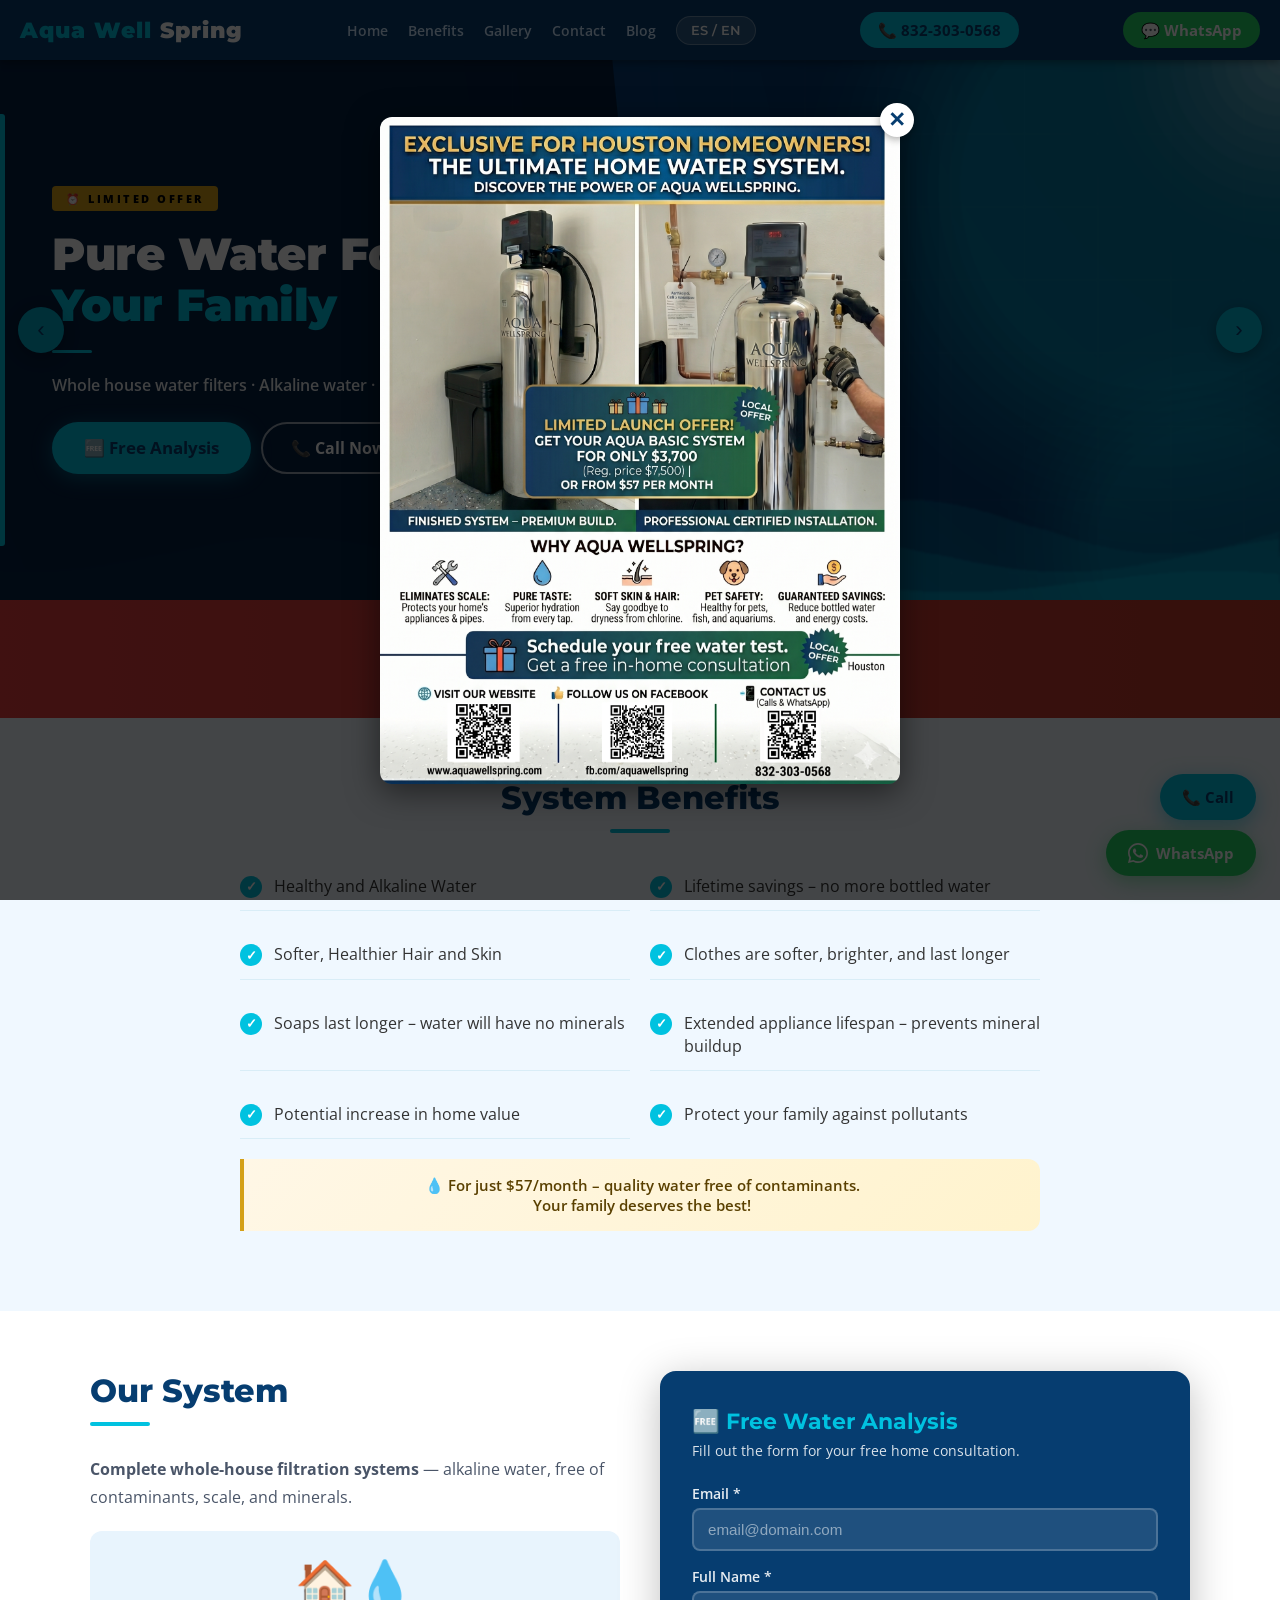
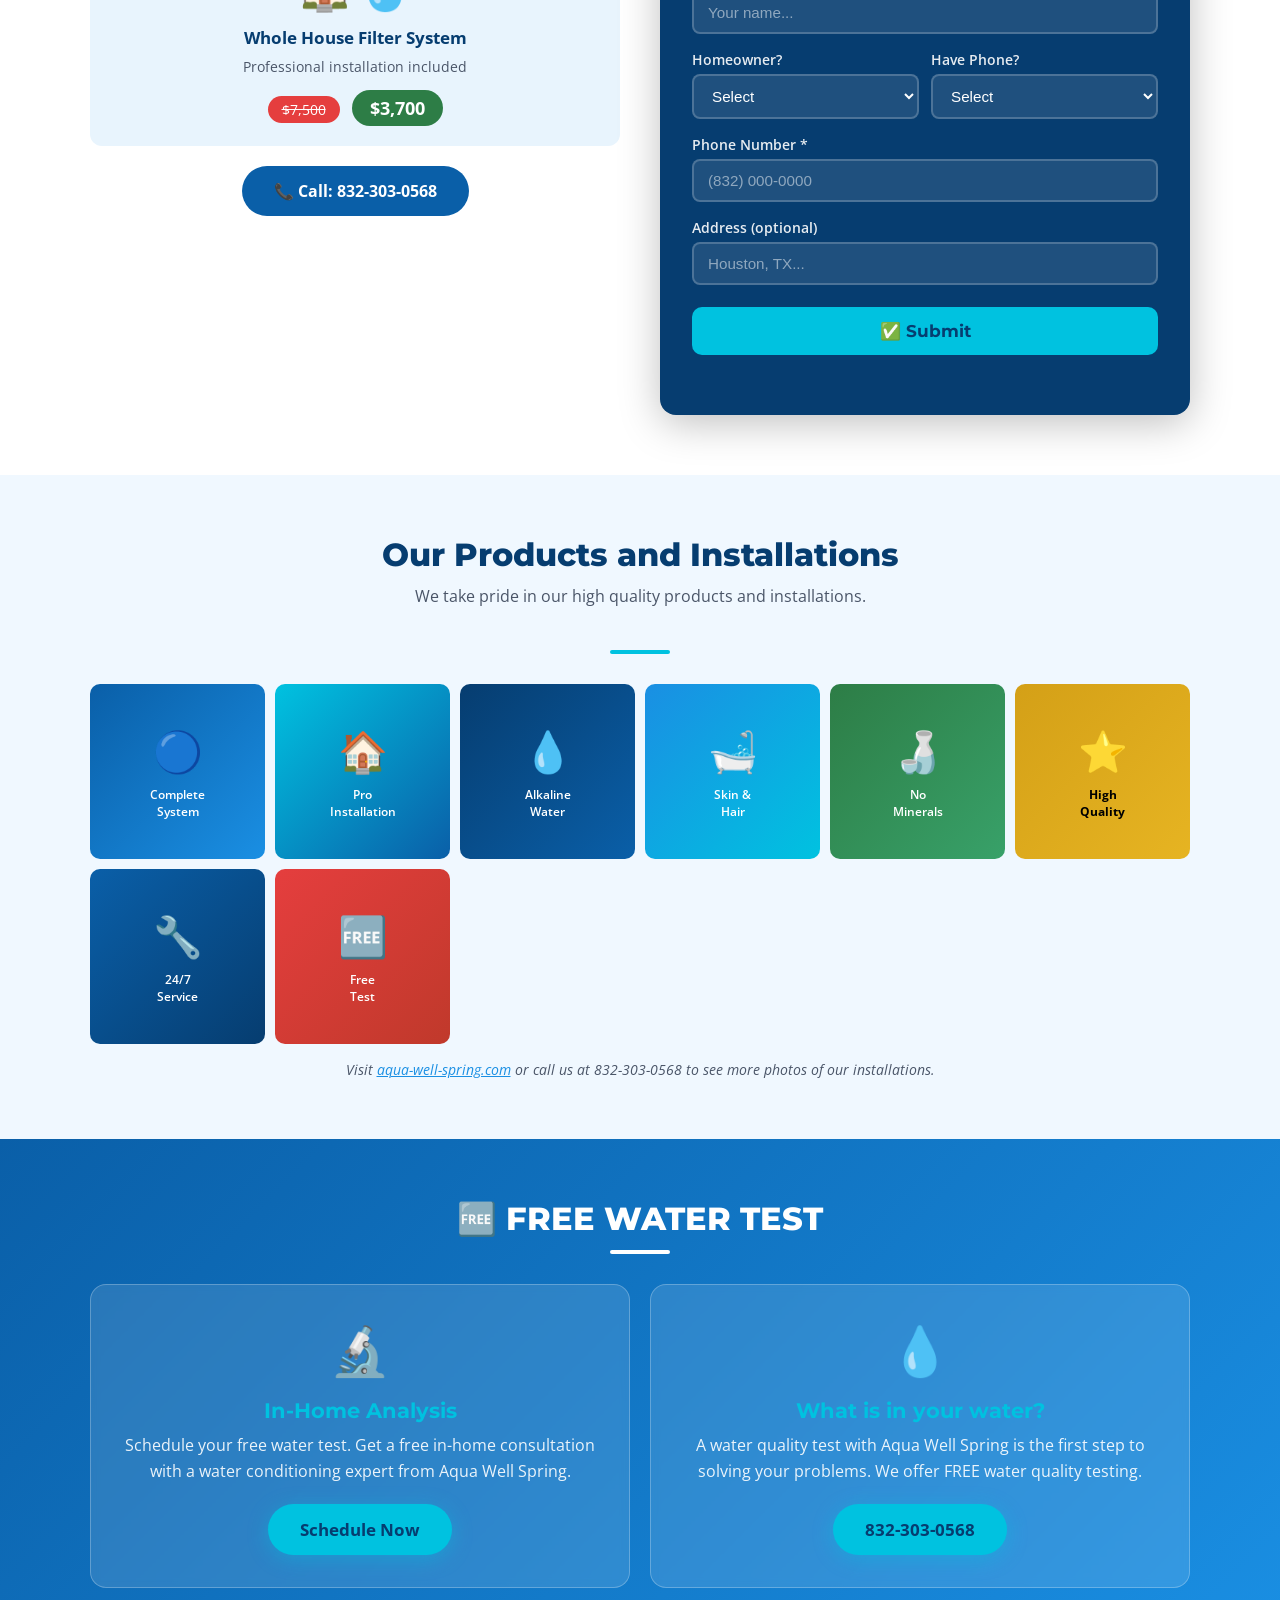
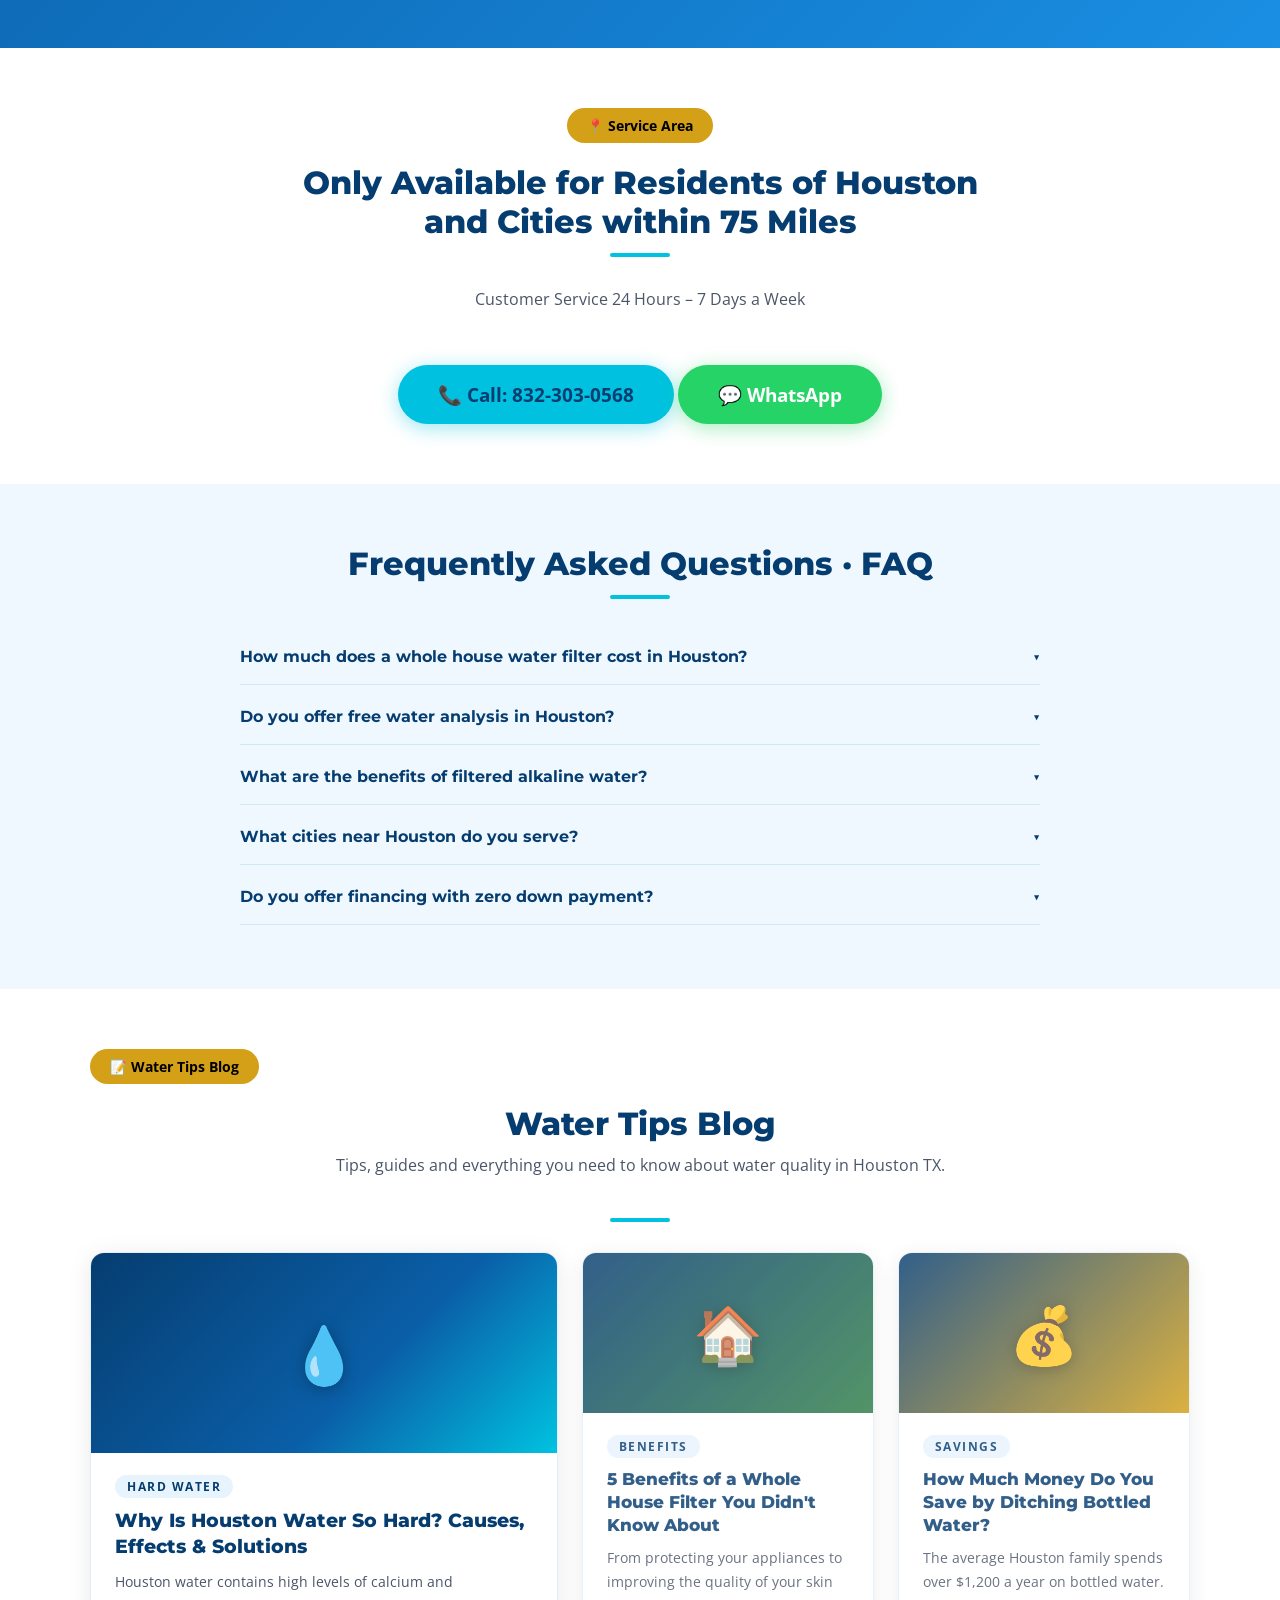
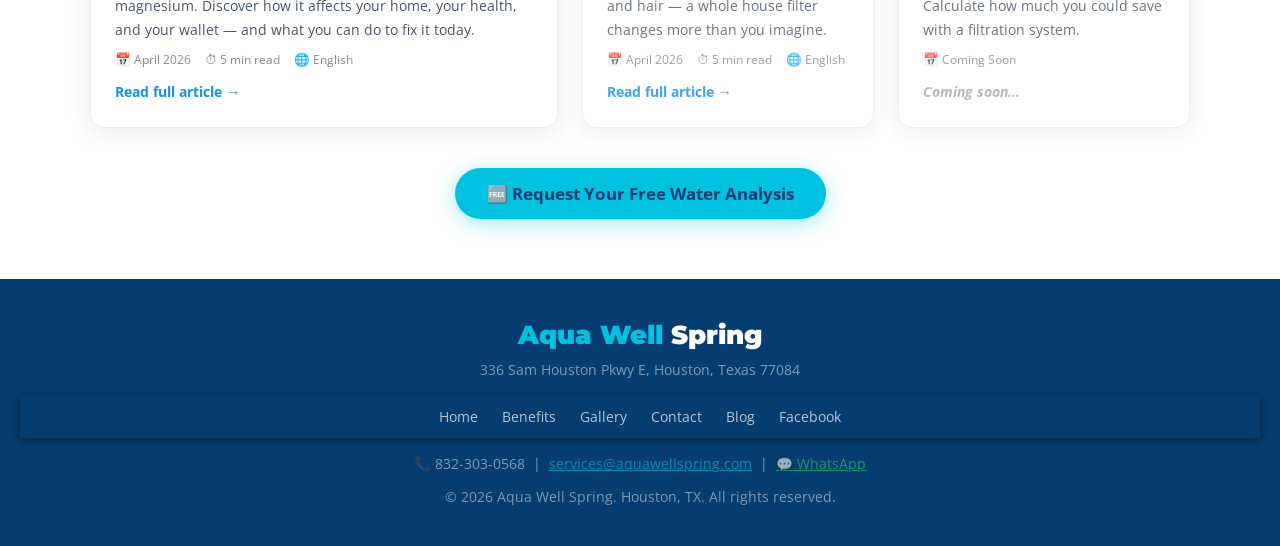
==== index-en.html @ c20d38ed "Update 23index-en.html" ====
<!DOCTYPE html>
<html lang="en" prefix="og: https://ogp.me/ns#">
<head>
<meta charset="UTF-8">
<meta name="viewport" content="width=device-width, initial-scale=1.0">

<title>Aqua Well Spring | Whole House Water Filters Houston TX</title>
<meta name="description" content="Aqua Well Spring offers whole house water filters in Houston TX. Alkaline, contaminant-free water. Special price $3,700. FREE water analysis. Call 832-303-0568.">
<meta name="keywords" content="water filter Houston, whole house water filter Houston TX, alkaline water filter Houston, water softener Houston Texas, water purifier Houston, water filter Houston 77084, hard water Houston, aqua well spring, water conditioner Houston">
<meta name="author" content="Aqua Well Spring">
<meta name="robots" content="index, follow, max-snippet:-1, max-image-preview:large, max-video-preview:-1">
<meta name="googlebot" content="index, follow">
  
<link rel="canonical" href="https://www.aquawellspring.com/index-en.html">

<meta name="geo.region" content="US-TX">
<meta name="geo.placename" content="Houston, Texas">
<meta name="geo.position" content="29.7604;-95.3698">
<meta name="ICBM" content="29.7604, -95.3698">

<meta property="og:type" content="website">
<meta property="og:url" content="https://www.aquawellspring.com/index-en.html">
<meta property="og:title" content="Aqua Well Spring – Water Filters Houston TX | $3,700 Special">
<meta property="og:description" content="Whole house water filters in Houston TX. Alkaline, contaminant-free water. FREE in-home water analysis. Only $57/month!">
<meta property="og:image" content="https://www.aquawellspring.com/og-image.jpg">
<meta property="og:image:width" content="1200">
<meta property="og:image:height" content="630">
<meta property="og:image:alt" content="Aqua Well Spring – Water Filters Houston TX">
<meta property="og:site_name" content="Aqua Well Spring">
<meta property="og:locale" content="en_US">
<meta property="og:locale:alternate" content="es_US">

<meta name="twitter:card" content="summary_large_image">
<meta name="twitter:title" content="Aqua Well Spring – Water Filters Houston TX">
<meta name="twitter:description" content="Whole house water filters in Houston TX. Alkaline, contaminant-free water. FREE analysis. Only $57/month!">
<meta name="twitter:image" content="https://www.aquawellspring.com/og-image.jpg">

<script async src="https://www.googletagmanager.com/gtag/js?id=G-KNBWLH6W06"></script>
<script>
  window.dataLayer = window.dataLayer || [];
  function gtag(){dataLayer.push(arguments);}
  gtag('js', new Date());
  gtag('config', 'G-KNBWLH6W06');
</script>

<!-- Google tag (gtag.js) -->
<script async src="https://www.googletagmanager.com/gtag/js?id=G-DVB1QPXF6R">
</script>
<script>
  window.dataLayer = window.dataLayer || [];
  function gtag(){dataLayer.push(arguments);}
  gtag('js', new Date());

  gtag('config', 'G-DVB1QPXF6R');
</script>

<script type="application/ld+json">
{
  "@context": "https://schema.org",
  "@type": "LocalBusiness",
  "@id": "https://www.aquawellspring.com/#business",
  "name": "Aqua Well Spring",
  "description": "Whole house water filtration and softener systems in Houston TX. Alkaline water, contaminant-free. Free water quality analysis.",
  "url": "https://www.aquawellspring.com",
  "telephone": "+1-832-303-0568",
  "email": "services@aquawellspring.com",
  "image": "https://www.aquawellspring.com/og-image.jpg",
  "priceRange": "$$",
  "currenciesAccepted": "USD",
  "paymentAccepted": "Cash, Credit Card, Financing",
  "openingHours": "Mo-Su 00:00-24:00",
  "address": {
    "@type": "PostalAddress",
    "streetAddress": "336 Sam Houston Pkwy E",
    "addressLocality": "Houston",
    "addressRegion": "TX",
    "postalCode": "77084",
    "addressCountry": "US"
  },
  "geo": {
    "@type": "GeoCoordinates",
    "latitude": 29.7604,
    "longitude": -95.3698
  },
  "areaServed": [
    { "@type": "City", "name": "Houston" },
    { "@type": "City", "name": "Katy" },
    { "@type": "City", "name": "Sugar Land" },
    { "@type": "City", "name": "Pearland" },
    { "@type": "City", "name": "The Woodlands" },
    { "@type": "City", "name": "Pasadena" },
    { "@type": "City", "name": "Baytown" },
    { "@type": "City", "name": "League City" }
  ],
  "hasOfferCatalog": {
    "@type": "OfferCatalog",
    "name": "Water Filtration Systems",
    "itemListElement": [
      {
        "@type": "Offer",
        "itemOffered": {
          "@type": "Service",
          "name": "Whole House Water Filter System",
          "description": "Complete whole house water filtration and softener system. Alkaline water, removes contaminants, minerals, and scale."
        },
        "price": "3700",
        "priceCurrency": "USD",
        "priceValidUntil": "2026-12-31",
        "availability": "https://schema.org/InStock"
      }
    ]
  }
}
</script>

<script type="application/ld+json">
{
  "@context": "https://schema.org",
  "@type": "FAQPage",
  "mainEntity": [
    {
      "@type": "Question",
      "name": "How much does a whole house water filter cost in Houston TX?",
      "acceptedAnswer": {
        "@type": "Answer",
        "text": "Aqua Well Spring offers complete whole house water filtration systems for just $3,700 (limited time special price, regular $7,500). Also available for $57/month with financing."
      }
    },
    {
      "@type": "Question",
      "name": "Do you offer free water analysis in Houston?",
      "acceptedAnswer": {
        "@type": "Answer",
        "text": "Yes, Aqua Well Spring offers FREE in-home water quality testing in Houston and cities within 75 miles. Call 832-303-0568."
      }
    },
    {
      "@type": "Question",
      "name": "What areas do you serve in the Houston area?",
      "acceptedAnswer": {
        "@type": "Answer",
        "text": "We serve Houston and all cities within a 75-mile radius, including Katy, Sugar Land, Pearland, The Woodlands, Pasadena, Baytown, and League City."
      }
    }
  ]
}
</script>

<link rel="preconnect" href="https://fonts.googleapis.com">
<link rel="preconnect" href="https://fonts.gstatic.com" crossorigin>
<link href="https://fonts.googleapis.com/css2?family=Montserrat:wght@400;600;700;900&family=Open+Sans:wght@400;600&display=swap" rel="stylesheet">
<style>
  :root { --blue: #0a5fa8; --blue-dark: #063d70; --blue-light: #1a8fe3; --cyan: #00c2e0; --white: #ffffff; --off-white: #f0f8ff; --gray: #4a5568; --gray-light: #e8f4fd; --red: #e53e3e; --green: #2d7d46; --gold: #d4a017; }
  * { box-sizing: border-box; margin: 0; padding: 0; }
  body { font-family: 'Open Sans', sans-serif; color: #222; background: #fff; }
  h1,h2,h3,h4 { font-family: 'Montserrat', sans-serif; }
  nav { background: var(--blue-dark); padding: 12px 20px; display: flex; align-items: center; justify-content: space-between; flex-wrap: wrap; gap: 10px; position: sticky; top: 0; z-index: 100; box-shadow: 0 2px 8px rgba(0,0,0,.4); }
  .nav-logo { font-family: 'Montserrat', sans-serif; font-weight: 900; font-size: 1.4rem; color: var(--cyan); letter-spacing: 1px; }
  .nav-logo span { color: #fff; }
  .nav-links { display: flex; align-items: center; gap: 20px; flex-wrap: wrap; }
  .nav-links a { color: #cce6ff; text-decoration: none; font-size: .9rem; font-weight: 600; transition: color .2s; }
  .nav-links a:hover { color: var(--cyan); }
  .nav-phone { background: var(--cyan); color: var(--blue-dark); padding: 8px 18px; border-radius: 30px; font-weight: 700; font-size: .95rem; text-decoration: none; transition: background .2s; }
  .nav-phone:hover { background: #fff; }
  .hero-carousel { position: relative; width: 100%; height: 540px; overflow: hidden; background: var(--blue-dark); }
  @media(max-width:768px) { .hero-carousel { height: 420px; } }
  @media(max-width:480px) { .hero-carousel { height: 340px; } }
  .carousel-track { display: flex; width: 500%; height: 100%; transition: transform 0.7s cubic-bezier(0.77,0,0.18,1); }
  .carousel-slide { width: 20%; height: 100%; position: relative; flex-shrink: 0; }
  .carousel-slide img { width: 100%; height: 100%; object-fit: cover; object-position: center top; display: block; }
  .slide-overlay { position: absolute; inset: 0; display: flex; align-items: stretch; }
  .slide-content { width: 52%; background: rgba(4, 28, 60, 0.93); display: flex; flex-direction: column; justify-content: center; padding: 48px 52px; position: relative; clip-path: polygon(0 0, 92% 0, 100% 100%, 0 100%); }
  .slide-content::before { content: ''; position: absolute; left: 0; top: 10%; bottom: 10%; width: 5px; background: var(--cyan); border-radius: 0 3px 3px 0; }
  @media(max-width:900px) { .slide-content { width: 70%; padding: 32px 32px; clip-path: polygon(0 0, 94% 0, 100% 100%, 0 100%); } }
  @media(max-width:600px) { .slide-content { width: 100%; clip-path: none; background: rgba(4, 28, 60, 0.88); padding: 28px 24px; justify-content: flex-end; } }
  .slide-badge { display: inline-flex; align-items: center; gap: 6px; background: var(--gold); color: #000; font-weight: 800; font-size: .68rem; letter-spacing: 2.5px; padding: 5px 14px; border-radius: 4px; margin-bottom: 18px; text-transform: uppercase; width: fit-content; }
  .slide-title { font-family: 'Montserrat', sans-serif; font-size: clamp(1.7rem, 3.5vw, 2.8rem); font-weight: 900; line-height: 1.12; color: #fff; margin-bottom: 6px; letter-spacing: -0.5px; }
  .slide-title .accent { color: var(--cyan); }
  .slide-sub-en { font-size: clamp(.88rem, 1.5vw, 1rem); color: rgba(255,255,255,.9); line-height: 1.55; margin-bottom: 24px; font-weight: 600; }
  .slide-divider { width: 40px; height: 3px; background: var(--cyan); border-radius: 2px; margin: 14px 0 20px; }
  .hero-cta-group { display: flex; gap: 10px; flex-wrap: wrap; }
  .carousel-btn { position: absolute; top: 50%; transform: translateY(-50%); background: rgba(0,194,224,.85); color: var(--blue-dark); border: none; width: 46px; height: 46px; border-radius: 50%; font-size: 1.4rem; cursor: pointer; z-index: 10; display: flex; align-items: center; justify-content: center; transition: background .2s, transform .2s; box-shadow: 0 4px 16px rgba(0,0,0,.3); line-height: 1; }
  .carousel-btn:hover { background: #fff; transform: translateY(-50%) scale(1.1); }
  .carousel-btn.prev { left: 18px; }
  .carousel-btn.next { right: 18px; }
  .carousel-dots { position: absolute; bottom: 18px; left: 50%; transform: translateX(-50%); display: flex; gap: 9px; z-index: 10; }
  .carousel-dot { width: 10px; height: 10px; border-radius: 50%; background: rgba(255,255,255,.45); border: none; cursor: pointer; transition: background .3s, transform .3s; padding: 0; }
  .carousel-dot.active { background: var(--cyan); transform: scale(1.35); }
  .btn-primary { background: var(--cyan); color: var(--blue-dark); padding: 14px 32px; border-radius: 40px; font-weight: 700; font-size: 1.05rem; text-decoration: none; display: inline-block; transition: transform .2s, box-shadow .2s; box-shadow: 0 4px 20px rgba(0,194,224,.4); }
  .btn-primary:hover { transform: translateY(-2px); box-shadow: 0 8px 30px rgba(0,194,224,.5); }
  .btn-outline { border: 2px solid rgba(255,255,255,.6); color: #fff; padding: 13px 28px; border-radius: 40px; font-weight: 700; font-size: 1rem; text-decoration: none; display: inline-block; transition: background .2s; }
  .btn-outline:hover { background: rgba(255,255,255,.1); }
  .price-banner { background: linear-gradient(90deg, var(--red), #c0392b); color: #fff; text-align: center; padding: 22px 20px; }
  .price-banner .label { font-size: .8rem; letter-spacing: 3px; text-transform: uppercase; opacity: .9; margin-bottom: 6px; }
  .price-row { display: flex; align-items: center; justify-content: center; gap: 20px; flex-wrap: wrap; }
  .price-old { font-size: 1.5rem; text-decoration: line-through; opacity: .65; font-weight: 600; }
  .price-new { font-size: 2.6rem; font-weight: 900; font-family: 'Montserrat', sans-serif; text-shadow: 0 2px 8px rgba(0,0,0,.3); }
  .price-monthly { font-size: 1rem; background: rgba(255,255,255,.2); padding: 6px 16px; border-radius: 20px; font-weight: 600; }
  .section { padding: 60px 20px; }
  .section-inner { max-width: 1100px; margin: 0 auto; }
  .section-title { font-size: clamp(1.4rem, 3vw, 2rem); font-weight: 800; text-align: center; color: var(--blue-dark); margin-bottom: 10px; }
  .section-subtitle { text-align: center; color: var(--gray); font-size: 1rem; max-width: 680px; margin: 0 auto 40px; line-height: 1.6; }
  .divider { width: 60px; height: 4px; background: var(--cyan); border-radius: 2px; margin: 12px auto 30px; }
  .two-col { display: grid; grid-template-columns: 1fr 1fr; gap: 40px; align-items: start; }
  @media(max-width:768px){ .two-col { grid-template-columns: 1fr; } }
  .benefits-section { background: var(--off-white); }
  .benefits-list { list-style: none; padding: 0; }
  .benefits-list li { display: flex; align-items: flex-start; gap: 12px; padding: 12px 0; border-bottom: 1px solid #d9edf7; font-size: .97rem; line-height: 1.5; color: #333; }
  .benefits-list li:last-child { border-bottom: none; }
  .check { width: 22px; height: 22px; min-width: 22px; background: var(--cyan); border-radius: 50%; display: flex; align-items: center; justify-content: center; color: #fff; font-size: .8rem; font-weight: 700; margin-top: 1px; }
  .form-card { background: var(--blue-dark); color: #fff; border-radius: 16px; padding: 36px 32px; box-shadow: 0 8px 40px rgba(0,0,0,.25); }
  .form-card h3 { font-size: 1.4rem; margin-bottom: 6px; color: var(--cyan); }
  .form-card p { font-size: .9rem; opacity: .85; margin-bottom: 24px; }
  .form-group { margin-bottom: 16px; }
  .form-group label { display: block; font-size: .85rem; font-weight: 600; margin-bottom: 5px; opacity: .9; }
  .form-group input, .form-group select { width: 100%; padding: 11px 14px; border-radius: 8px; border: 2px solid rgba(255,255,255,.2); background: rgba(255,255,255,.1); color: #fff; font-size: .95rem; outline: none; transition: border-color .2s; }
  .form-group input::placeholder { color: rgba(255,255,255,.5); }
  .form-group input:focus, .form-group select:focus { border-color: var(--cyan); }
  .form-group select option { color: #000; }
  .form-row { display: grid; grid-template-columns: 1fr 1fr; gap: 12px; }
  .btn-submit { width: 100%; background: var(--cyan); color: var(--blue-dark); border: none; padding: 14px; border-radius: 10px; font-weight: 700; font-size: 1.05rem; cursor: pointer; margin-top: 6px; transition: background .2s, transform .2s; font-family: 'Montserrat', sans-serif; }
  .btn-submit:hover { background: #fff; transform: translateY(-1px); }
  .gallery-grid { display: grid; grid-template-columns: repeat(auto-fill, minmax(160px, 1fr)); gap: 10px; }
  .free-test { background: linear-gradient(135deg, var(--blue) 0%, var(--blue-light) 100%); color: #fff; }
  .free-test .section-title { color: #fff; }
  .free-test .section-subtitle { color: rgba(255,255,255,.85); }
  .free-test-card { background: rgba(255,255,255,.12); border: 1px solid rgba(255,255,255,.25); border-radius: 16px; padding: 32px; text-align: center; backdrop-filter: blur(4px); }
  .free-test-card .icon { font-size: 3rem; margin-bottom: 16px; }
  .free-test-card h3 { font-size: 1.3rem; margin-bottom: 10px; color: var(--cyan); }
  .free-test-card p { opacity: .9; line-height: 1.6; margin-bottom: 20px; }
  .free-cards { display: grid; grid-template-columns: repeat(auto-fit, minmax(250px, 1fr)); gap: 20px; }
  .area-badge { display: inline-block; background: var(--gold); color: #000; font-weight: 700; font-size: .85rem; padding: 8px 20px; border-radius: 30px; margin-bottom: 20px; }
  footer { background: var(--blue-dark); color: rgba(255,255,255,.8); text-align: center; padding: 40px 20px; }
  footer .footer-logo { font-family: 'Montserrat', sans-serif; font-weight: 900; font-size: 1.6rem; color: var(--cyan); margin-bottom: 10px; }
  footer .footer-logo span { color: #fff; }
  footer nav { margin: 16px 0; display: flex; justify-content: center; gap: 24px; flex-wrap: wrap; }
  footer nav a { color: rgba(255,255,255,.7); text-decoration: none; font-size: .9rem; }
  footer nav a:hover { color: var(--cyan); }
  footer p { font-size: .85rem; opacity: .6; }
  .float-cta-group { position: fixed; bottom: 24px; right: 24px; display: flex; flex-direction: column; gap: 10px; z-index: 200; align-items: flex-end; }
  .float-cta { border-radius: 50px; padding: 13px 22px; font-weight: 700; font-size: .95rem; text-decoration: none; display: flex; align-items: center; gap: 8px; transition: transform .2s, box-shadow .2s; }
  .float-cta:hover { transform: translateY(-2px); }
  .float-call { background: var(--cyan); color: var(--blue-dark); box-shadow: 0 6px 20px rgba(0,194,224,.5); animation: pulse-call 2.5s infinite; }
  .float-wa { background: #25d366; color: #fff; box-shadow: 0 6px 20px rgba(37,211,102,.45); animation: pulse-wa 2.5s infinite; animation-delay: .5s; }
  @keyframes pulse-call { 0%,100% { box-shadow: 0 6px 20px rgba(0,194,224,.5); } 50% { box-shadow: 0 6px 32px rgba(0,194,224,.85); } }
  @keyframes pulse-wa { 0%,100% { box-shadow: 0 6px 20px rgba(37,211,102,.45); } 50% { box-shadow: 0 6px 32px rgba(37,211,102,.8); } }
  .lang-toggle { font-size: .8rem; padding: 6px 14px; background: rgba(255,255,255,.15); color: #fff; border: 1px solid rgba(255,255,255,.3); border-radius: 20px; cursor: pointer; font-family: 'Montserrat', sans-serif; font-weight: 600; transition: background .2s; }
  .lang-toggle:hover { background: rgba(255,255,255,.25); }
  .highlight-box { background: linear-gradient(135deg, #fff7e6, #fff3cd); border-left: 4px solid var(--gold); border-radius: 0 12px 12px 0; padding: 16px 20px; margin: 20px 0; font-size: .95rem; color: #5a4000; font-weight: 600; }
  .faq-item { border-bottom: 1px solid #d0e8f5; margin-bottom: 4px; }
  .faq-q { width: 100%; background: none; border: none; text-align: left; padding: 18px 0; font-family: 'Montserrat', sans-serif; font-weight: 700; font-size: 1rem; color: var(--blue-dark); cursor: pointer; display: flex; justify-content: space-between; align-items: center; gap: 12px; transition: color .2s; }
  .faq-q:hover { color: var(--blue-light); }
  .faq-arrow { font-size: .75rem; transition: transform .3s; flex-shrink: 0; }
  .faq-q.open .faq-arrow { transform: rotate(180deg); }
  .faq-a { display: none; padding: 0 0 18px; color: var(--gray); line-height: 1.7; font-size: .96rem; }
  .faq-a a { color: var(--blue-light); }
  .faq-a.open { display: block; }
  .blog-grid { display: grid; grid-template-columns: 1.6fr 1fr 1fr; gap: 24px; align-items: start; }
  @media(max-width:1000px) { .blog-grid { grid-template-columns: 1fr 1fr; } }
  @media(max-width:640px)  { .blog-grid { grid-template-columns: 1fr; } }
  .blog-card { border-radius: 14px; overflow: hidden; box-shadow: 0 4px 24px rgba(0,0,0,.09); background: #fff; border: 1px solid #e2eef8; display: flex; flex-direction: column; transition: transform .25s, box-shadow .25s; }
  .blog-card:hover { transform: translateY(-4px); box-shadow: 0 10px 36px rgba(0,0,0,.14); }
  .blog-card-img { height: 160px; display: flex; align-items: center; justify-content: center; }
  .blog-card--featured .blog-card-img { height: 200px; }
  .blog-img-icon { font-size: 3.5rem; filter: drop-shadow(0 2px 8px rgba(0,0,0,.3)); }
  .blog-card-body { padding: 22px 24px 26px; flex: 1; display: flex; flex-direction: column; gap: 10px; }
  .blog-tag { display: inline-block; background: var(--gray-light); color: var(--blue-dark); font-size: .72rem; font-weight: 700; letter-spacing: 1.5px; text-transform: uppercase; padding: 4px 12px; border-radius: 20px; width: fit-content; }
  .blog-card-title { font-size: 1.05rem; font-weight: 800; color: var(--blue-dark); line-height: 1.35; }
  .blog-card--featured .blog-card-title { font-size: 1.2rem; }
  .blog-card-title a { color: inherit; text-decoration: none; }
  .blog-card-title a:hover { color: var(--blue-light); }
  .blog-card-excerpt { font-size: .9rem; color: var(--gray); line-height: 1.65; flex: 1; }
  .blog-card-meta { display: flex; gap: 14px; flex-wrap: wrap; font-size: .78rem; color: #888; }
  .blog-read-more { display: inline-block; color: var(--blue-light); font-weight: 700; font-size: .9rem; text-decoration: none; margin-top: 4px; transition: color .2s; }
  .blog-read-more:hover { color: var(--cyan); }
  .blog-read-more--disabled { color: #aaa; cursor: default; font-style: italic; }
  .blog-card--soon { opacity: .82; }
  .blog-card--soon:hover { transform: none; box-shadow: 0 4px 24px rgba(0,0,0,.09); }
</style>
</head>
<body>

<nav aria-label="Main Navigation">
  <div class="nav-logo">Aqua Well<span> Spring</span></div>
  <div class="nav-links">
    <a href="#home">Home</a>
    <a href="#benefits">Benefits</a>
    <a href="#gallery">Gallery</a>
    <a href="#contact">Contact</a>
    <a href="#blog">Blog</a>
    <button class="lang-toggle" onclick="toggleLang()">ES / EN</button>
  </div>
  <a href="tel:8323030568" class="nav-phone">📞 832-303-0568</a>
  <a href="https://wa.me/18323030568?text=Hello%2C%20I%20am%20interested%20in%20the%20free%20water%20analysis." target="_blank" class="nav-phone" style="background:#25d366;color:#fff;">💬 WhatsApp</a>
</nav>

<main id="main-content">

<section class="hero-carousel" id="home" aria-label="Aqua Well Spring – Water Filters Houston TX">

  <div class="carousel-track" id="carouselTrack">

    <div class="carousel-slide">
      <img src="carousel1.png" alt="Aqua Well Spring – Water Filters Houston TX" loading="eager">
      <div class="slide-overlay">
        <div class="slide-content">
          <span class="slide-badge">⏰ Limited Offer</span>
          <h1 class="slide-title">Pure Water For<br><span class="accent">Your Family</span></h1>
          <div class="slide-divider"></div>
          <p class="slide-sub-en">Whole house water filters · Alkaline water · Contaminant-free</p>
          <div class="hero-cta-group">
            <a href="#contact" class="btn-primary">🆓 Free Analysis</a>
            <a href="tel:8323030568" class="btn-outline">📞 Call Now</a>
          </div>
        </div>
      </div>
    </div>

    <div class="carousel-slide">
      <img src="carousel2.png" alt="Alkaline Water Houston – Aqua Well Spring" loading="lazy">
      <div class="slide-overlay">
        <div class="slide-content">
          <span class="slide-badge">💧 Alkaline Water</span>
          <h1 class="slide-title">Contaminant<br><span class="accent">Free</span></h1>
          <div class="slide-divider"></div>
          <p class="slide-sub-en">Removes scale, minerals and harmful chemicals from your home water</p>
          <div class="hero-cta-group">
            <a href="#benefits" class="btn-primary">View Benefits</a>
            <a href="https://wa.me/18323030568" target="_blank" class="btn-outline" style="background:#25d366;border-color:#25d366;color:#fff;">💬 WhatsApp</a>
          </div>
        </div>
      </div>
    </div>

    <div class="carousel-slide">
      <img src="carousel3.png" alt="Special Price Water Filter Houston $3700" loading="lazy">
      <div class="slide-overlay">
        <div class="slide-content">
          <span class="slide-badge" style="background:#e53e3e;color:#fff;">🔥 Special Price</span>
          <h1 class="slide-title">Only <span class="accent">$3,700</span><br>Installed</h1>
          <div class="slide-divider" style="background:var(--gold);"></div>
          <p class="slide-sub-en">Regular price $7,500 · Financing available from $57/month</p>
          <div class="hero-cta-group">
            <a href="#contact" class="btn-primary">Get a Quote</a>
            <a href="tel:8323030568" class="btn-outline">📞 832-303-0568</a>
          </div>
        </div>
      </div>
    </div>

    <div class="carousel-slide">
      <img src="carousel4.png" alt="Free Water Analysis Houston – Aqua Well Spring" loading="lazy">
      <div class="slide-overlay">
        <div class="slide-content">
          <span class="slide-badge" style="background:#2d7d46;color:#fff;">🆓 100% FREE</span>
          <h1 class="slide-title">Free Water<br><span class="accent">Analysis</span></h1>
          <div class="slide-divider" style="background:#25d366;"></div>
          <p class="slide-sub-en">Free in-home visit · Houston and cities within 75 miles</p>
          <div class="hero-cta-group">
            <a href="#contact" class="btn-primary">Schedule Free</a>
            <a href="https://wa.me/18323030568" target="_blank" class="btn-outline" style="background:#25d366;border-color:#25d366;color:#fff;">💬 WhatsApp</a>
          </div>
        </div>
      </div>
    </div>

    <div class="carousel-slide">
      <img src="carousel5.png" alt="24/7 Service Houston TX – Aqua Well Spring" loading="lazy">
      <div class="slide-overlay">
        <div class="slide-content">
          <span class="slide-badge">📍 Houston & Area</span>
          <h1 class="slide-title">24/7 Service<br><span class="accent">Houston TX</span></h1>
          <div class="slide-divider"></div>
          <p class="slide-sub-en">Serving all cities within 75 miles of Houston TX</p>
          <div class="hero-cta-group">
            <a href="tel:8323030568" class="btn-primary">📞 Call Now</a>
            <a href="https://wa.me/18323030568" target="_blank" class="btn-outline" style="background:#25d366;border-color:#25d366;color:#fff;">💬 WhatsApp</a>
          </div>
        </div>
      </div>
    </div>

  </div><button class="carousel-btn prev" id="prevBtn" aria-label="Previous slide">&#8249;</button>
  <button class="carousel-btn next" id="nextBtn" aria-label="Next slide">&#8250;</button>

  <div class="carousel-dots">
    <button class="carousel-dot active" aria-label="Slide 1"></button>
    <button class="carousel-dot" aria-label="Slide 2"></button>
    <button class="carousel-dot" aria-label="Slide 3"></button>
    <button class="carousel-dot" aria-label="Slide 4"></button>
    <button class="carousel-dot" aria-label="Slide 5"></button>
  </div>

</section>
<div class="price-banner">
  <div class="label">🔥 Special Price — Houston & 75-Mile Radius</div>
  <div class="price-row">
    <span class="price-old">$7,500</span>
    <span class="price-new">$3,700</span>
    <span class="price-monthly">Only $57/mo</span>
  </div>
</div>

<section class="section benefits-section" id="benefits">
  <div class="section-inner">
    <h2 class="section-title">System Benefits</h2>
    <div class="divider"></div>
    <div style="max-width: 800px; margin: 0 auto;">
        <ul class="benefits-list" style="display:grid; grid-template-columns: 1fr 1fr; gap: 20px;">
          <li><span class="check">✓</span>Healthy and Alkaline Water</li>
          <li><span class="check">✓</span>Lifetime savings – no more bottled water</li>
          <li><span class="check">✓</span>Softer, Healthier Hair and Skin</li>
          <li><span class="check">✓</span>Clothes are softer, brighter, and last longer</li>
          <li><span class="check">✓</span>Soaps last longer – water will have no minerals</li>
          <li><span class="check">✓</span>Extended appliance lifespan – prevents mineral buildup</li>
          <li><span class="check">✓</span>Potential increase in home value</li>
          <li><span class="check">✓</span>Protect your family against pollutants</li>
        </ul>
        <div class="highlight-box" style="text-align: center;">
          💧 For just $57/month – quality water free of contaminants.<br>Your family deserves the best!
        </div>
    </div>
  </div>
</section>

<section class="section" id="contact" style="background:#fff;">
  <div class="section-inner">
    <div class="two-col">
      <div>
        <h2 class="section-title" style="text-align:left;">Our System</h2>
        <div class="divider" style="margin-left:0;"></div>
        <p style="color:var(--gray);line-height:1.7;margin-bottom:20px;">
          <strong>Complete whole-house filtration systems</strong> — alkaline water, free of contaminants, scale, and minerals.
        </p>
        <div style="background:var(--gray-light);border-radius:12px;padding:20px;text-align:center;">
          <div style="font-size:3rem;margin-bottom:10px;">🏠💧</div>
          <p style="font-weight:700;color:var(--blue-dark);font-size:1.05rem;">Whole House Filter System</p>
          <p style="color:var(--gray);font-size:.9rem;margin:8px 0;">Professional installation included</p>
          <div style="margin-top:14px;">
            <span style="display:inline-block;background:var(--red);color:#fff;padding:4px 14px;border-radius:20px;text-decoration:line-through;font-size:.9rem;margin-right:8px;">$7,500</span>
            <span style="display:inline-block;background:var(--green);color:#fff;padding:6px 18px;border-radius:20px;font-weight:700;font-size:1.1rem;">$3,700</span>
          </div>
        </div>
        <div style="margin-top:20px;text-align:center;">
          <a href="tel:8323030568" style="display:inline-block;background:var(--blue);color:#fff;padding:14px 32px;border-radius:40px;font-weight:700;text-decoration:none;font-size:1rem;transition:background .2s;">📞 Call: 832-303-0568</a>
        </div>
      </div>

      <div class="form-card">
        <h3>🆓 Free Water Analysis</h3>
        <p>Fill out the form for your free home consultation.</p>
        <form id="my-form" action="https://formspree.io/f/xdapzvqv" method="POST">
         
           <div class="form-group">
            <label>Email *</label>
            <input type="email" name="email" placeholder="email@domain.com" required>
          </div>	
          
          <div class="form-group">
            <label>Full Name *</label>
            <input type="text" name="name" placeholder="Your name..." required>
          </div>
          <div class="form-row">
            <div class="form-group">
              <label>Homeowner?</label>
              <select name="homeowner" required>
                <option value="">Select</option>
                <option value="Yes">Yes</option>
                <option value="No">No</option>
              </select>
            </div>
            <div class="form-group">
              <label>Have Phone?</label>
              <select name="has_phone" required>
                <option value="">Select</option>
                <option value="Yes">Yes</option>
                <option value="No">No</option>
              </select>
            </div>
          </div>
          <div class="form-group">
            <label>Phone Number *</label>
            <input type="tel" name="phone" placeholder="(832) 000-0000" required>
          </div>
          <div class="form-group">
            <label>Address (optional)</label>
            <input type="text" name="address" placeholder="Houston, TX...">
          </div>
          <button type="submit" id="submit-btn" class="btn-submit">✅ Submit</button>
          <p id="status" style="margin-top:10px; font-weight:bold; text-align:center;"></p>
        </form>
      </div>

    </div>
  </div>
</section>

<section class="section" id="gallery" style="background:var(--off-white);">
  <div class="section-inner">
    <h2 class="section-title">Our Products and Installations</h2>
    <p class="section-subtitle">We take pride in our high quality products and installations.</p>
    <div class="divider"></div>
    <div class="gallery-grid">
      <div style="background:linear-gradient(135deg,#0a5fa8,#1a8fe3);border-radius:10px;aspect-ratio:1;display:flex;flex-direction:column;align-items:center;justify-content:center;color:#fff;font-size:2.5rem;gap:8px;">
        🔵<span style="font-size:.75rem;font-weight:600;text-align:center;">Complete<br>System</span>
      </div>
      <div style="background:linear-gradient(135deg,#00c2e0,#0a5fa8);border-radius:10px;aspect-ratio:1;display:flex;flex-direction:column;align-items:center;justify-content:center;color:#fff;font-size:2.5rem;gap:8px;">
        🏠<span style="font-size:.75rem;font-weight:600;text-align:center;">Pro<br>Installation</span>
      </div>
      <div style="background:linear-gradient(135deg,#063d70,#0a5fa8);border-radius:10px;aspect-ratio:1;display:flex;flex-direction:column;align-items:center;justify-content:center;color:#fff;font-size:2.5rem;gap:8px;">
        💧<span style="font-size:.75rem;font-weight:600;text-align:center;">Alkaline<br>Water</span>
      </div>
      <div style="background:linear-gradient(135deg,#1a8fe3,#00c2e0);border-radius:10px;aspect-ratio:1;display:flex;flex-direction:column;align-items:center;justify-content:center;color:#fff;font-size:2.5rem;gap:8px;">
        🛁<span style="font-size:.75rem;font-weight:600;text-align:center;">Skin &<br>Hair</span>
      </div>
      <div style="background:linear-gradient(135deg,#2d7d46,#38a169);border-radius:10px;aspect-ratio:1;display:flex;flex-direction:column;align-items:center;justify-content:center;color:#fff;font-size:2.5rem;gap:8px;">
        🍶<span style="font-size:.75rem;font-weight:600;text-align:center;">No<br>Minerals</span>
      </div>
      <div style="background:linear-gradient(135deg,#d4a017,#e6b422);border-radius:10px;aspect-ratio:1;display:flex;flex-direction:column;align-items:center;justify-content:center;color:#000;font-size:2.5rem;gap:8px;">
        ⭐<span style="font-size:.75rem;font-weight:700;text-align:center;">High<br>Quality</span>
      </div>
      <div style="background:linear-gradient(135deg,#0a5fa8,#063d70);border-radius:10px;aspect-ratio:1;display:flex;flex-direction:column;align-items:center;justify-content:center;color:#fff;font-size:2.5rem;gap:8px;">
        🔧<span style="font-size:.75rem;font-weight:600;text-align:center;">24/7<br>Service</span>
      </div>
      <div style="background:linear-gradient(135deg,#e53e3e,#c0392b);border-radius:10px;aspect-ratio:1;display:flex;flex-direction:column;align-items:center;justify-content:center;color:#fff;font-size:2.5rem;gap:8px;">
        🆓<span style="font-size:.75rem;font-weight:600;text-align:center;">Free<br>Test</span>
      </div>
    </div>
    <p style="text-align:center;color:var(--gray);font-size:.85rem;margin-top:16px;font-style:italic;">
      Visit <a href="https://www.aquawellspring.com" style="color:var(--blue-light);">aqua-well-spring.com</a> or call us at 832-303-0568 to see more photos of our installations.
    </p>
  </div>
</section>

<section class="section free-test">
  <div class="section-inner">
    <h2 class="section-title">🆓 FREE WATER TEST</h2>
    <div class="divider" style="background:#fff;"></div>
    <div class="free-cards">
      <div class="free-test-card">
        <div class="icon">🔬</div>
        <h3>In-Home Analysis</h3>
        <p>Schedule your free water test. Get a free in-home consultation with a water conditioning expert from Aqua Well Spring.</p>
        <a href="tel:8323030568" class="btn-primary">Schedule Now</a>
      </div>
      <div class="free-test-card">
        <div class="icon">💧</div>
        <h3>What is in your water?</h3>
        <p>A water quality test with Aqua Well Spring is the first step to solving your problems. We offer FREE water quality testing.</p>
        <a href="tel:8323030568" class="btn-primary">832-303-0568</a>
      </div>
    </div>
  </div>
</section>

<section class="section" style="background:#fff;text-align:center;">
  <div class="section-inner">
    <div class="area-badge">📍 Service Area</div>
    <h2 class="section-title">Only Available for Residents of Houston<br>and Cities within 75 Miles</h2>
    <div class="divider"></div>
    <p class="section-subtitle">Customer Service 24 Hours – 7 Days a Week</p>
    <a href="tel:8323030568" class="btn-primary" style="font-size:1.2rem;padding:16px 40px;">📞 Call: 832-303-0568</a>
    <a href="https://wa.me/18323030568?text=Hello%2C%20I%20am%20interested%20in%20the%20free%20water%20analysis." target="_blank" class="btn-primary" style="font-size:1.2rem;padding:16px 40px;background:#25d366;color:#fff;box-shadow:0 4px 20px rgba(37,211,102,.4);margin-top:12px;">💬 WhatsApp</a>
  </div>
</section>

<section class="section" id="faq" style="background:var(--off-white);" aria-label="Frequently Asked Questions">
  <div class="section-inner">
    <h2 class="section-title">Frequently Asked Questions · FAQ</h2>
    <div class="divider"></div>
    <div style="max-width:800px;margin:0 auto;">

      <div class="faq-item">
        <button class="faq-q" onclick="toggleFaq(this)" aria-expanded="false">
          How much does a whole house water filter cost in Houston?
          <span class="faq-arrow">▼</span>
        </button>
        <div class="faq-a">
          Aqua Well Spring offers complete whole house water filtration and softener systems for just <strong>$3,700</strong> (limited time special, regular price $7,500), or <strong>$57/month</strong> with financing. Professional installation included.
        </div>
      </div>

      <div class="faq-item">
        <button class="faq-q" onclick="toggleFaq(this)" aria-expanded="false">
          Do you offer free water analysis in Houston?
          <span class="faq-arrow">▼</span>
        </button>
        <div class="faq-a">
          Yes. We offer a <strong>100% free water quality analysis</strong> right at your home in Houston and all cities within 75 miles. Call <a href="tel:8323030568">832-303-0568</a> or send us a message via <a href="https://wa.me/18323030568" target="_blank">WhatsApp</a>.
        </div>
      </div>

      <div class="faq-item">
        <button class="faq-q" onclick="toggleFaq(this)" aria-expanded="false">
          What are the benefits of filtered alkaline water?
          <span class="faq-arrow">▼</span>
        </button>
        <div class="faq-a">
          Alkaline filtered water offers multiple benefits: softer skin and hair, brighter and longer-lasting clothes, better performance from soaps, protection for your appliances against scale, lifetime savings by eliminating the need for bottled water, and protection against contaminants.
        </div>
      </div>

      <div class="faq-item">
        <button class="faq-q" onclick="toggleFaq(this)" aria-expanded="false">
          What cities near Houston do you serve?
          <span class="faq-arrow">▼</span>
        </button>
        <div class="faq-a">
          We serve Houston and all cities within a 75-mile radius including <strong>Katy, Sugar Land, Pearland, The Woodlands, Spring, Conroe, Pasadena, Baytown, League City, Friendswood, Missouri City, Richmond, Rosenberg, Humble, Kingwood</strong>, and surrounding areas.
        </div>
      </div>

      <div class="faq-item">
        <button class="faq-q" onclick="toggleFaq(this)" aria-expanded="false">
          Do you offer financing with zero down payment?
          <span class="faq-arrow">▼</span>
        </button>
        <div class="faq-a">
          Yes. We offer a <strong>Zero Down Payment</strong> program so you can enjoy clean, alkaline water from day one. We also have a trade-in program for your old filters towards our new systems.
        </div>
      </div>

    </div>
  </div>
</section>

<section class="section" id="blog" style="background:#fff;">
  <div class="section-inner">
    <div class="area-badge">📝 Water Tips Blog</div>
    <h2 class="section-title">Water Tips Blog</h2>
    <p class="section-subtitle">Tips, guides and everything you need to know about water quality in Houston TX.</p>
    <div class="divider"></div>
    <div class="blog-grid">

      <article class="blog-card blog-card--featured">
        <div class="blog-card-img" style="background:linear-gradient(135deg,var(--blue-dark) 0%,var(--blue) 60%,var(--cyan) 100%);">
          <span class="blog-img-icon">💧</span>
        </div>
        <div class="blog-card-body">
          <span class="blog-tag">Hard Water</span>
          <h3 class="blog-card-title">
            <a href="blog/hard-water-houston-en.html">Why Is Houston Water So Hard? Causes, Effects & Solutions</a>
          </h3>
          <p class="blog-card-excerpt">Houston water contains high levels of calcium and magnesium. Discover how it affects your home, your health, and your wallet — and what you can do to fix it today.</p>
          <div class="blog-card-meta">
            <span>📅 April 2026</span>
            <span>⏱ 5 min read</span>
            <span>🌐 English</span>
          </div>
          <a href="hard-water-houston-en.html" class="blog-read-more">Read full article →</a>
        </div>
      </article>

      <article class="blog-card blog-card--soon">
        <div class="blog-card-img" style="background:linear-gradient(135deg,#063d70 0%,#2d7d46 100%);">
          <span class="blog-img-icon">🏠</span>
        </div>
        <div class="blog-card-body">
          <span class="blog-tag">Benefits</span>
          <h3 class="blog-card-title"><a href="blog/benefits-whole-house-water-filter-en.html">5 Benefits of a Whole House Filter You Didn't Know About</a></h3>
          <p class="blog-card-excerpt">From protecting your appliances to improving the quality of your skin and hair — a whole house filter changes more than you imagine.</p>
        <div class="blog-card-meta">
            <span>📅 April 2026</span>
            <span>⏱ 5 min read</span>
            <span>🌐 English</span>
          </div>
          <a href="benefits-whole-house-water-filter-en.html" class="blog-read-more">Read full article →</a>
        </div>
      </article>

      <article class="blog-card blog-card--soon">
        <div class="blog-card-img" style="background:linear-gradient(135deg,#063d70 0%,#d4a017 100%);">
          <span class="blog-img-icon">💰</span>
        </div>
        <div class="blog-card-body">
          <span class="blog-tag">Savings</span>
          <h3 class="blog-card-title">How Much Money Do You Save by Ditching Bottled Water?</h3>
          <p class="blog-card-excerpt">The average Houston family spends over $1,200 a year on bottled water. Calculate how much you could save with a filtration system.</p>
          <div class="blog-card-meta"><span>📅 Coming Soon</span></div>
          <span class="blog-read-more blog-read-more--disabled">Coming soon…</span>
        </div>
      </article>

    </div>
    <div style="text-align:center;margin-top:40px;">
      <a href="#contact" class="btn-primary">🆓 Request Your Free Water Analysis</a>
    </div>
  </div>
</section>
</main>

<footer aria-label="Footer">
  <div class="footer-logo">Aqua Well<span> Spring</span></div>
  <p>336 Sam Houston Pkwy E, Houston, Texas 77084</p>
  <nav>
    <a href="#home">Home</a>
    <a href="#benefits">Benefits</a>
    <a href="#gallery">Gallery</a>
    <a href="#contact">Contact</a>
    <a href="#blog">Blog</a>
    <a href="https://www.facebook.com/aquawellspring" target="_blank">Facebook</a>
  </nav>
 <p>
  📞 832-303-0568 &nbsp;|&nbsp; 
  <a href="mailto:services@aquawellspring.com" style="color:var(--cyan);">services@aquawellspring.com</a> 
  &nbsp;|&nbsp; 
  <a href="https://wa.me/18323030568" target="_blank" style="color:#25d366;">💬 WhatsApp</a>
</p>
<p style="margin-top:14px;">© 2026 Aqua Well Spring. Houston, TX. All rights reserved.</p>
</footer>

<!-- ── PROMO POPUP MODAL ── -->
<div id="promoModal" style="display:none;position:fixed;inset:0;z-index:9999;background:rgba(0,0,0,.72);align-items:center;justify-content:center;padding:16px;">
  <div style="position:relative;max-width:520px;width:100%;animation:popIn .35s cubic-bezier(.175,.885,.32,1.275) both;">
    <button onclick="closePromo()" aria-label="Close" style="position:absolute;top:-14px;right:-14px;z-index:1;width:34px;height:34px;border-radius:50%;border:none;background:#fff;color:#063d70;font-size:1.3rem;font-weight:900;cursor:pointer;box-shadow:0 2px 8px rgba(0,0,0,.35);line-height:1;display:flex;align-items:center;justify-content:center;">✕</button>
    <img src="flyer-5.png" alt="Limited Launch Offer – Aqua Wellspring" style="width:100%;border-radius:12px;display:block;box-shadow:0 8px 32px rgba(0,0,0,.5);">
  </div>
</div>
<style>
  @keyframes popIn{from{opacity:0;transform:scale(.85)}to{opacity:1;transform:scale(1)}}
</style>
<script>
  (function(){
    if(!localStorage.getItem('aw_promo_seen')){
      var modal = document.getElementById('promoModal');
      modal.style.display = 'flex';
      localStorage.setItem('aw_promo_seen','1');
    }
  })();
  function closePromo(){
    document.getElementById('promoModal').style.display='none';
  }
  document.getElementById('promoModal').addEventListener('click',function(e){
    if(e.target===this){closePromo();}
  });
</script>

<div class="float-cta-group">
  <a href="tel:8323030568" class="float-cta float-call">📞 Call</a>
  <a href="https://wa.me/18323030568?text=Hello%2C%20I%20am%20interested%20in%20the%20free%20water%20analysis." target="_blank" class="float-cta float-wa">
    <svg xmlns="http://www.w3.org/2000/svg" width="20" height="20" viewBox="0 0 32 32" fill="currentColor"><path d="M16 0C7.163 0 0 7.163 0 16c0 2.822.737 5.469 2.027 7.77L0 32l8.467-2.001A15.94 15.94 0 0016 32c8.837 0 16-7.163 16-16S24.837 0 16 0zm0 29.333a13.27 13.27 0 01-6.771-1.849l-.485-.288-5.027 1.187 1.269-4.899-.317-.502A13.268 13.268 0 012.667 16C2.667 8.637 8.637 2.667 16 2.667S29.333 8.637 29.333 16 23.363 29.333 16 29.333zm7.27-9.862c-.398-.199-2.355-1.162-2.72-1.295-.365-.133-.631-.199-.897.199-.266.398-1.031 1.295-1.264 1.561-.233.266-.465.299-.863.1-.398-.199-1.681-.619-3.202-1.975-1.183-1.055-1.981-2.358-2.214-2.756-.233-.398-.025-.613.175-.811.18-.179.398-.465.597-.698.199-.233.266-.398.398-.664.133-.266.066-.498-.033-.697-.1-.199-.897-2.162-1.23-2.96-.324-.778-.653-.672-.897-.684l-.764-.013c-.266 0-.697.1-1.063.498s-1.396 1.363-1.396 3.325 1.43 3.856 1.629 4.122c.199.266 2.814 4.296 6.818 6.027.953.412 1.696.658 2.276.842.956.305 1.827.262 2.515.159.767-.114 2.355-.963 2.688-1.893.333-.93.333-1.728.233-1.893-.099-.166-.365-.266-.763-.465z"/></svg>
    WhatsApp
  </a>
</div>

<script>
  // ── CAROUSEL ──
  document.addEventListener('DOMContentLoaded', function() {
    var track   = document.getElementById('carouselTrack');
    var dots    = document.querySelectorAll('.carousel-dot');
    var prevBtn = document.getElementById('prevBtn');
    var nextBtn = document.getElementById('nextBtn');
    var total   = 5;
    var cur     = 0;
    var timer   = null;

    if (!track || !prevBtn || !nextBtn) { return; }

    function goTo(idx) {
      cur = ((idx % total) + total) % total;
      track.style.transform = 'translateX(-' + (cur * 20) + '%)';
      dots.forEach(function(d, i) { d.classList.toggle('active', i === cur); });
    }

    function resetTimer() {
      if (timer) { clearInterval(timer); }
      timer = setInterval(function() { goTo(cur + 1); }, 5500);
    }

    prevBtn.addEventListener('click', function() { goTo(cur - 1); resetTimer(); });
    nextBtn.addEventListener('click', function() { goTo(cur + 1); resetTimer(); });
    dots.forEach(function(d, i) {
      d.addEventListener('click', function() { goTo(i); resetTimer(); });
    });
    resetTimer();

    // Touch swipe support
    var startX = 0;
    track.addEventListener('touchstart', function(e) { startX = e.touches[0].clientX; }, { passive: true });
    track.addEventListener('touchend', function(e) {
      var dx = e.changedTouches[0].clientX - startX;
      if (Math.abs(dx) > 50) { goTo(dx < 0 ? cur + 1 : cur - 1); resetTimer(); }
    }, { passive: true });
  });

  // ── FAQ ──
  function toggleFaq(btn) {
    var answer = btn.nextElementSibling;
    var isOpen = answer.classList.contains('open');
    document.querySelectorAll('.faq-a.open').forEach(function(el) { el.classList.remove('open'); });
    document.querySelectorAll('.faq-q.open').forEach(function(el) { el.classList.remove('open'); el.setAttribute('aria-expanded', 'false'); });
    if (!isOpen) {
      answer.classList.add('open');
      btn.classList.add('open');
      btn.setAttribute('aria-expanded', 'true');
    }
  }

  // ── FORM – AJAX to Formspree ──
  var form = document.getElementById('my-form');

  function handleSubmit(event) {
    event.preventDefault();
    var status = document.getElementById('status');
    var button = document.getElementById('submit-btn');
    var data   = new FormData(event.target);

    button.disabled  = true;
    button.innerText = 'Sending...';
    status.innerText = '';

    fetch(event.target.action, {
      method: 'POST',
      body: data,
      headers: { 'Accept': 'application/json' }
    }).then(function(response) {
      if (response.ok) {
        alert('Success! We received your request. We will contact you soon.');
        form.reset();
        button.disabled  = false;
        button.innerText = '✅ SENT';
      } else {
        response.json().then(function(data) {
          if (Object.hasOwn(data, 'errors')) {
            status.innerText = data.errors.map(function(e) { return e.message; }).join(', ');
          } else {
            status.innerText = 'Error. Please try again.';
          }
        });
        button.disabled  = false;
        button.innerText = 'RETRY';
      }
    }).catch(function() {
      status.innerText = 'Connection error. Please try again.';
      button.disabled  = false;
      button.innerText = 'RETRY';
    });
  }

  form.addEventListener('submit', handleSubmit);

  function toggleLang() {
      window.location.href = 'index.html'; // Points back to the Spanish page
  }
</script>
</body>
</html>
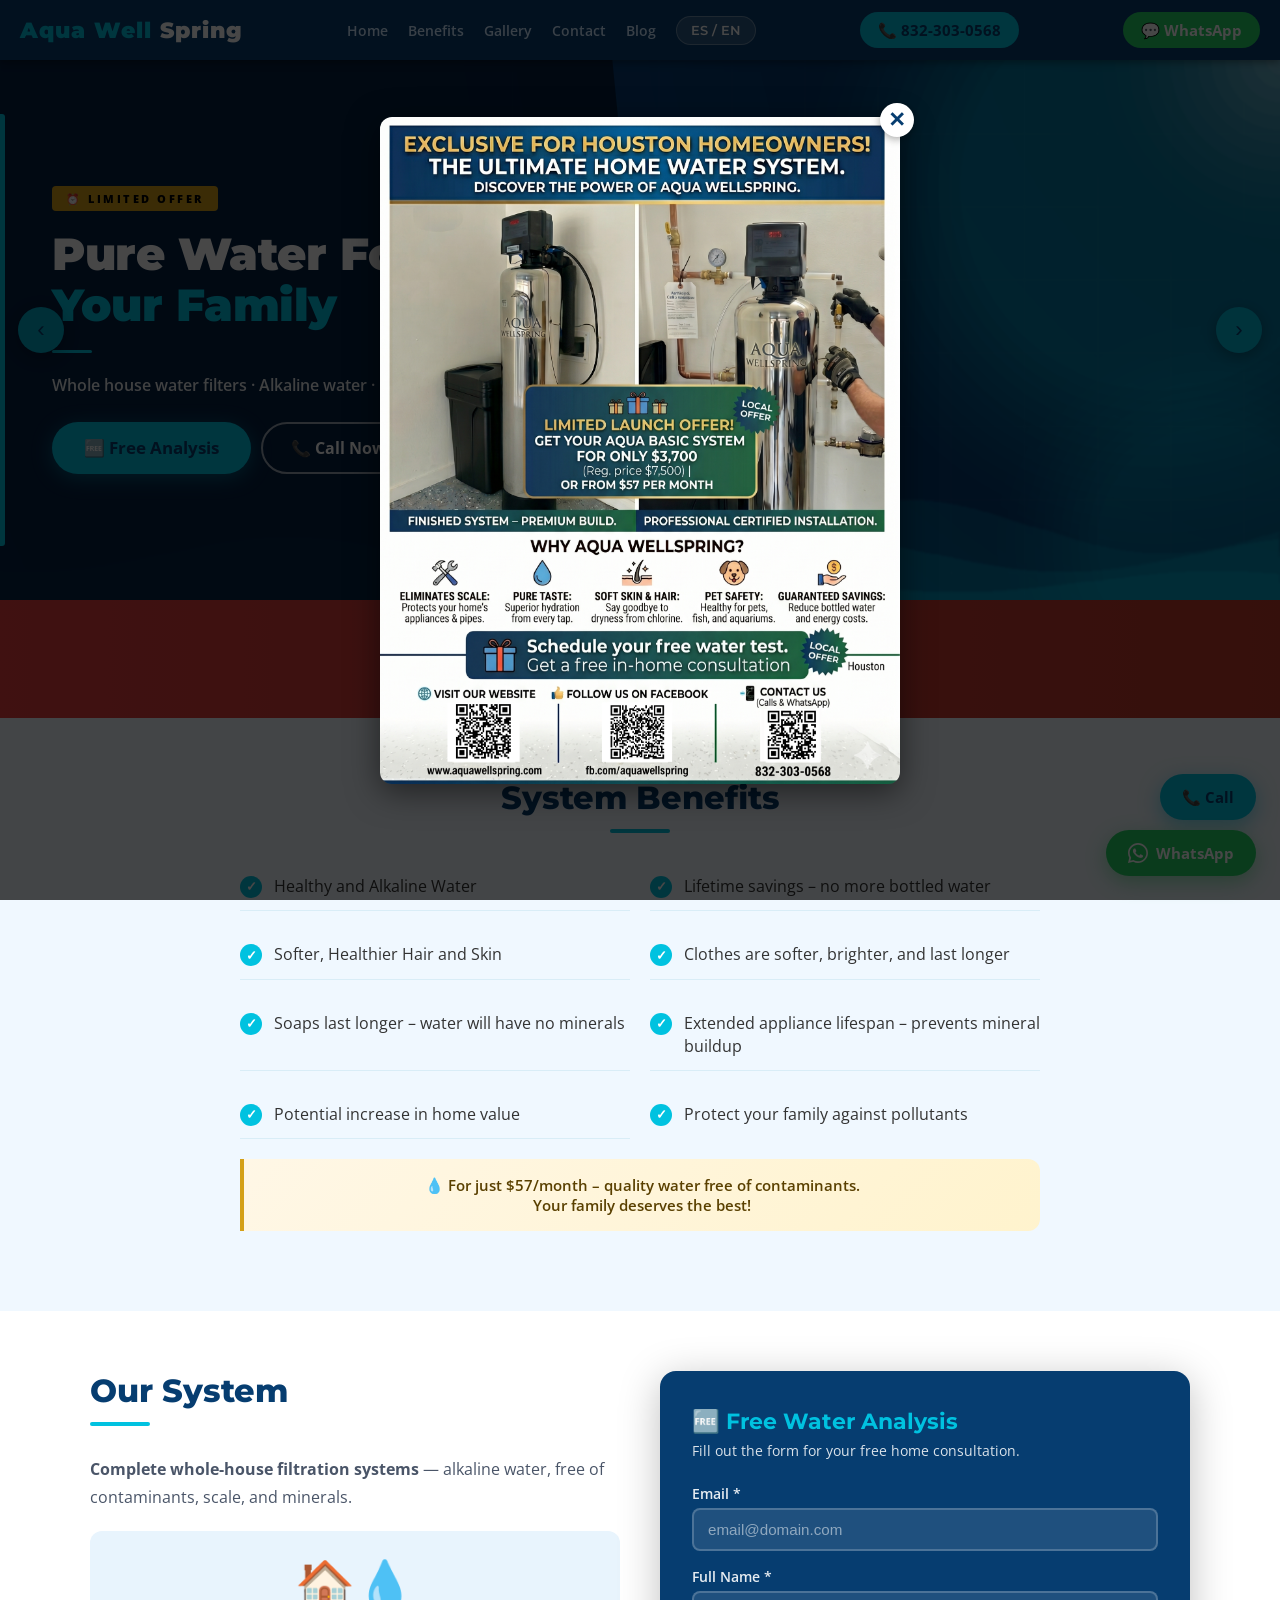
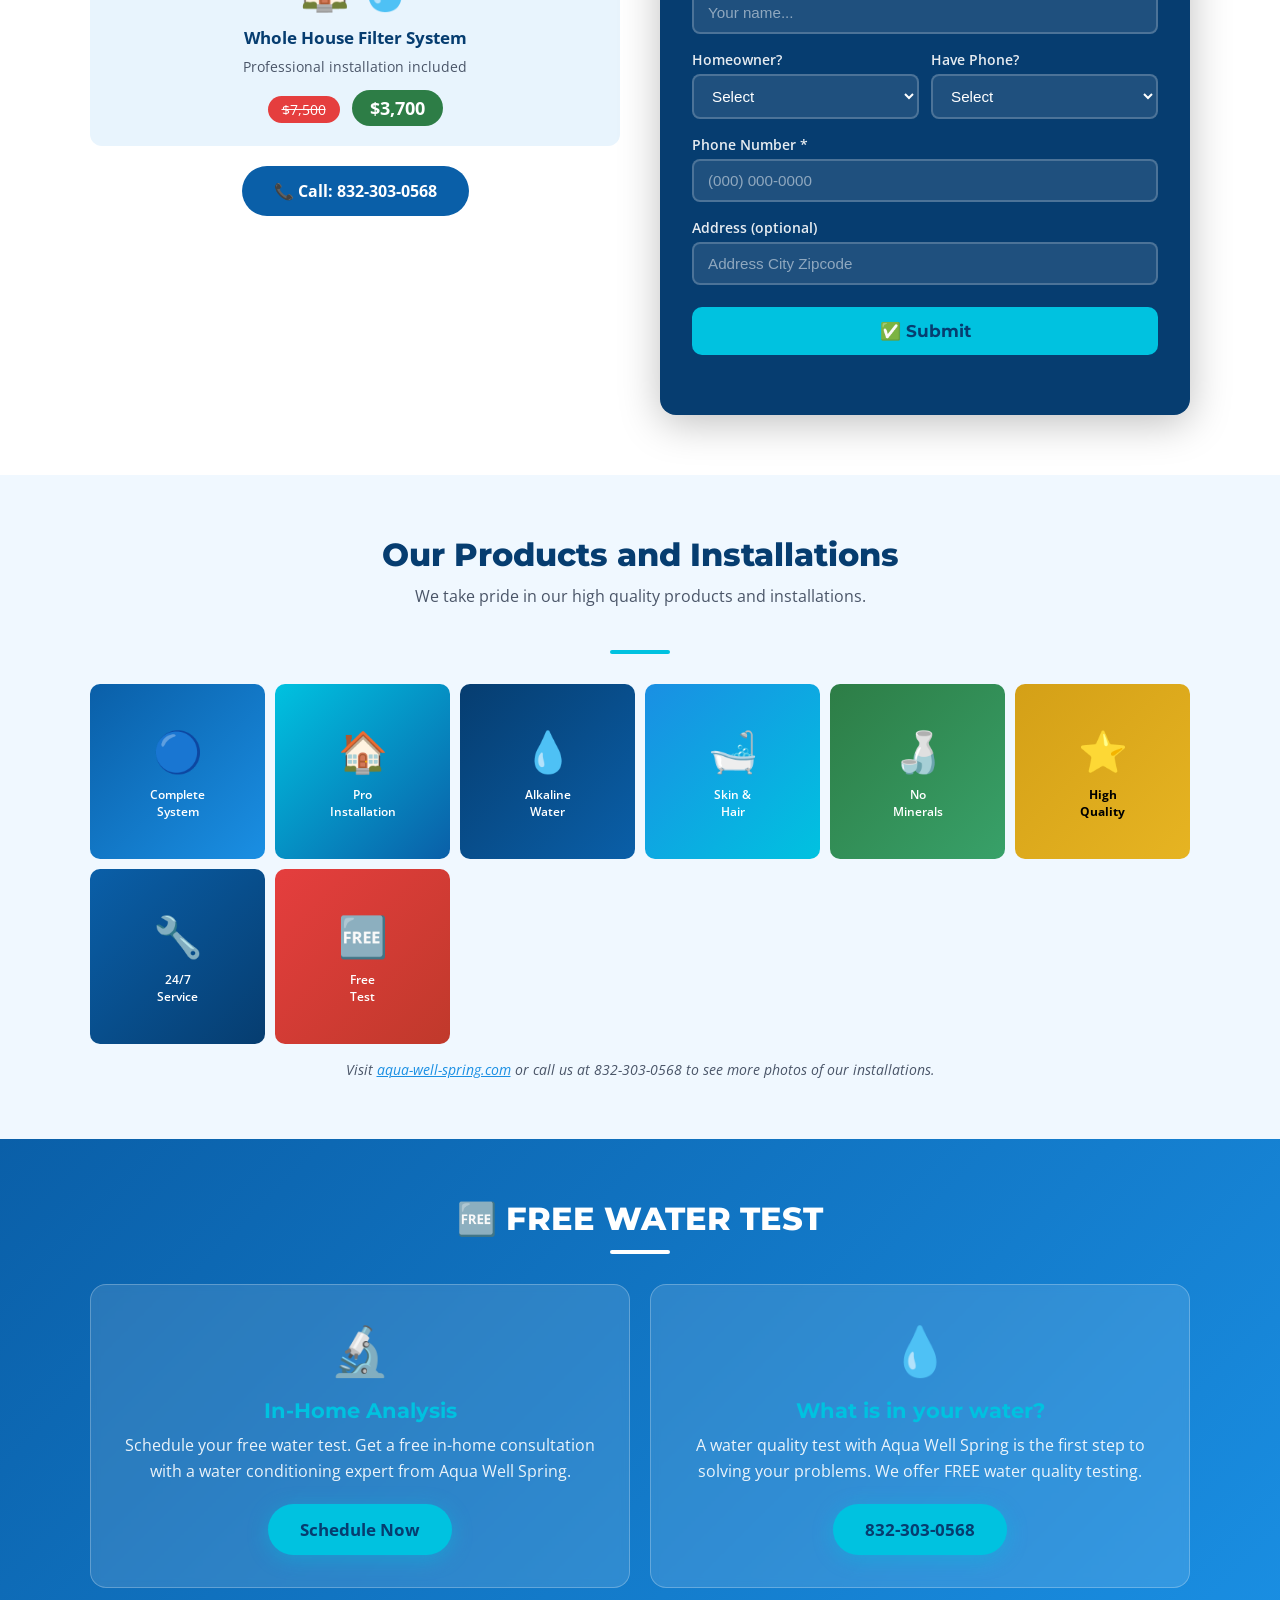
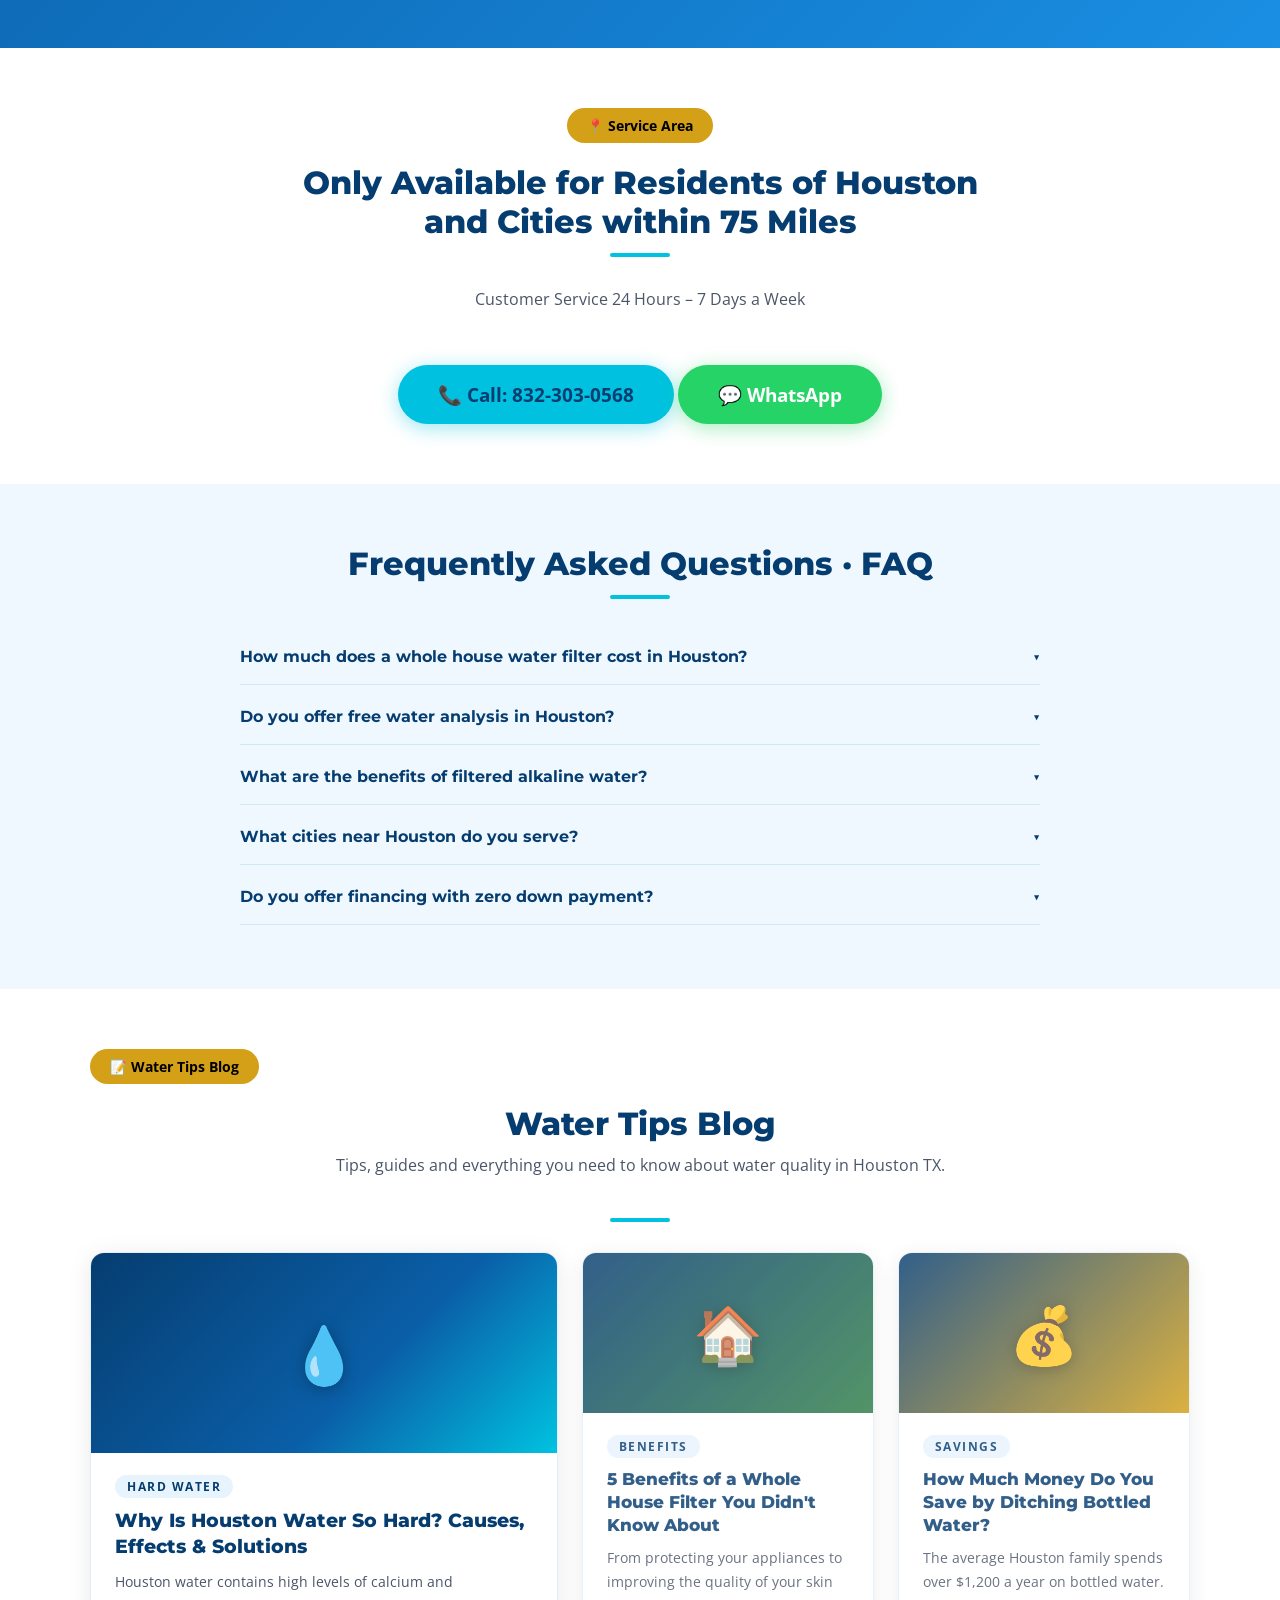
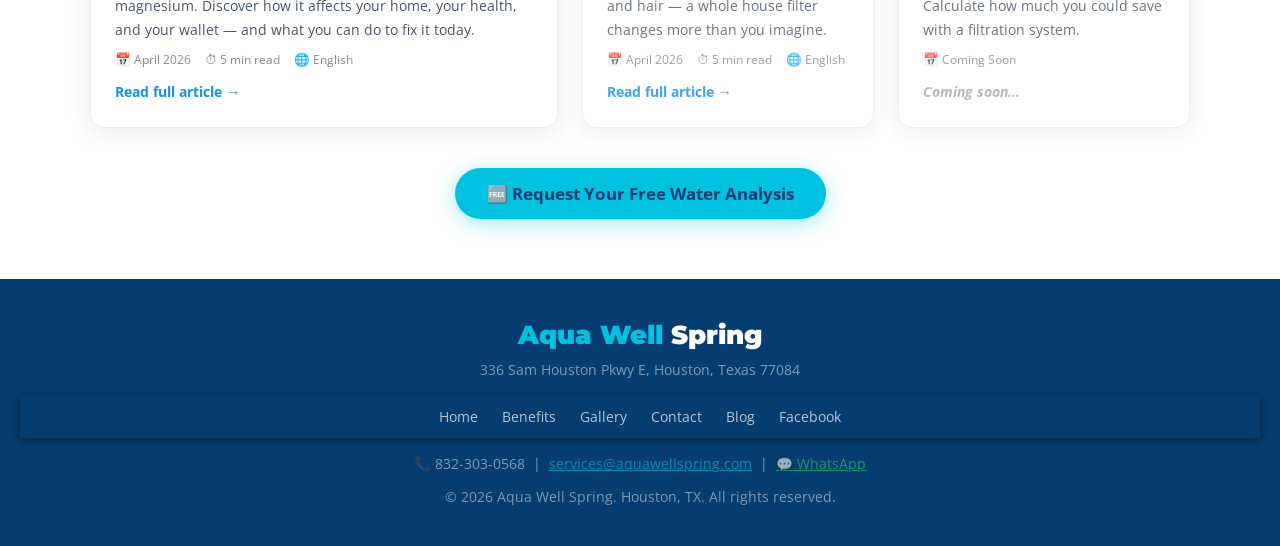
==== commit af9a6738: "Update30 index-en.html" ====
--- a/index-en.html
+++ b/index-en.html
@@ -4,8 +4,8 @@
 <meta charset="UTF-8">
 <meta name="viewport" content="width=device-width, initial-scale=1.0">
 
-<title>Aqua Well Spring | Whole House Water Filters Houston TX</title>
-<meta name="description" content="Aqua Well Spring offers whole house water filters in Houston TX. Alkaline, contaminant-free water. Special price $3,700. FREE water analysis. Call 832-303-0568.">
+<title>Aqua Well Spring | Water Filters Houston TX</title>
+<meta name="description" content="Aqua Well Spring offers whole house water filters in Houston TX. Alkaline, contaminant-free water.">
 <meta name="keywords" content="water filter Houston, whole house water filter Houston TX, alkaline water filter Houston, water softener Houston Texas, water purifier Houston, water filter Houston 77084, hard water Houston, aqua well spring, water conditioner Houston">
 <meta name="author" content="Aqua Well Spring">
 <meta name="robots" content="index, follow, max-snippet:-1, max-image-preview:large, max-video-preview:-1">
@@ -480,11 +480,11 @@
           </div>
           <div class="form-group">
             <label>Phone Number *</label>
-            <input type="tel" name="phone" placeholder="(832) 000-0000" required>
+            <input type="tel" name="phone" placeholder="(000) 000-0000" required>
           </div>
           <div class="form-group">
             <label>Address (optional)</label>
-            <input type="text" name="address" placeholder="Houston, TX...">
+            <input type="text" name="address" placeholder="Address City Zipcode">
           </div>
           <button type="submit" id="submit-btn" class="btn-submit">✅ Submit</button>
           <p id="status" style="margin-top:10px; font-weight:bold; text-align:center;"></p>
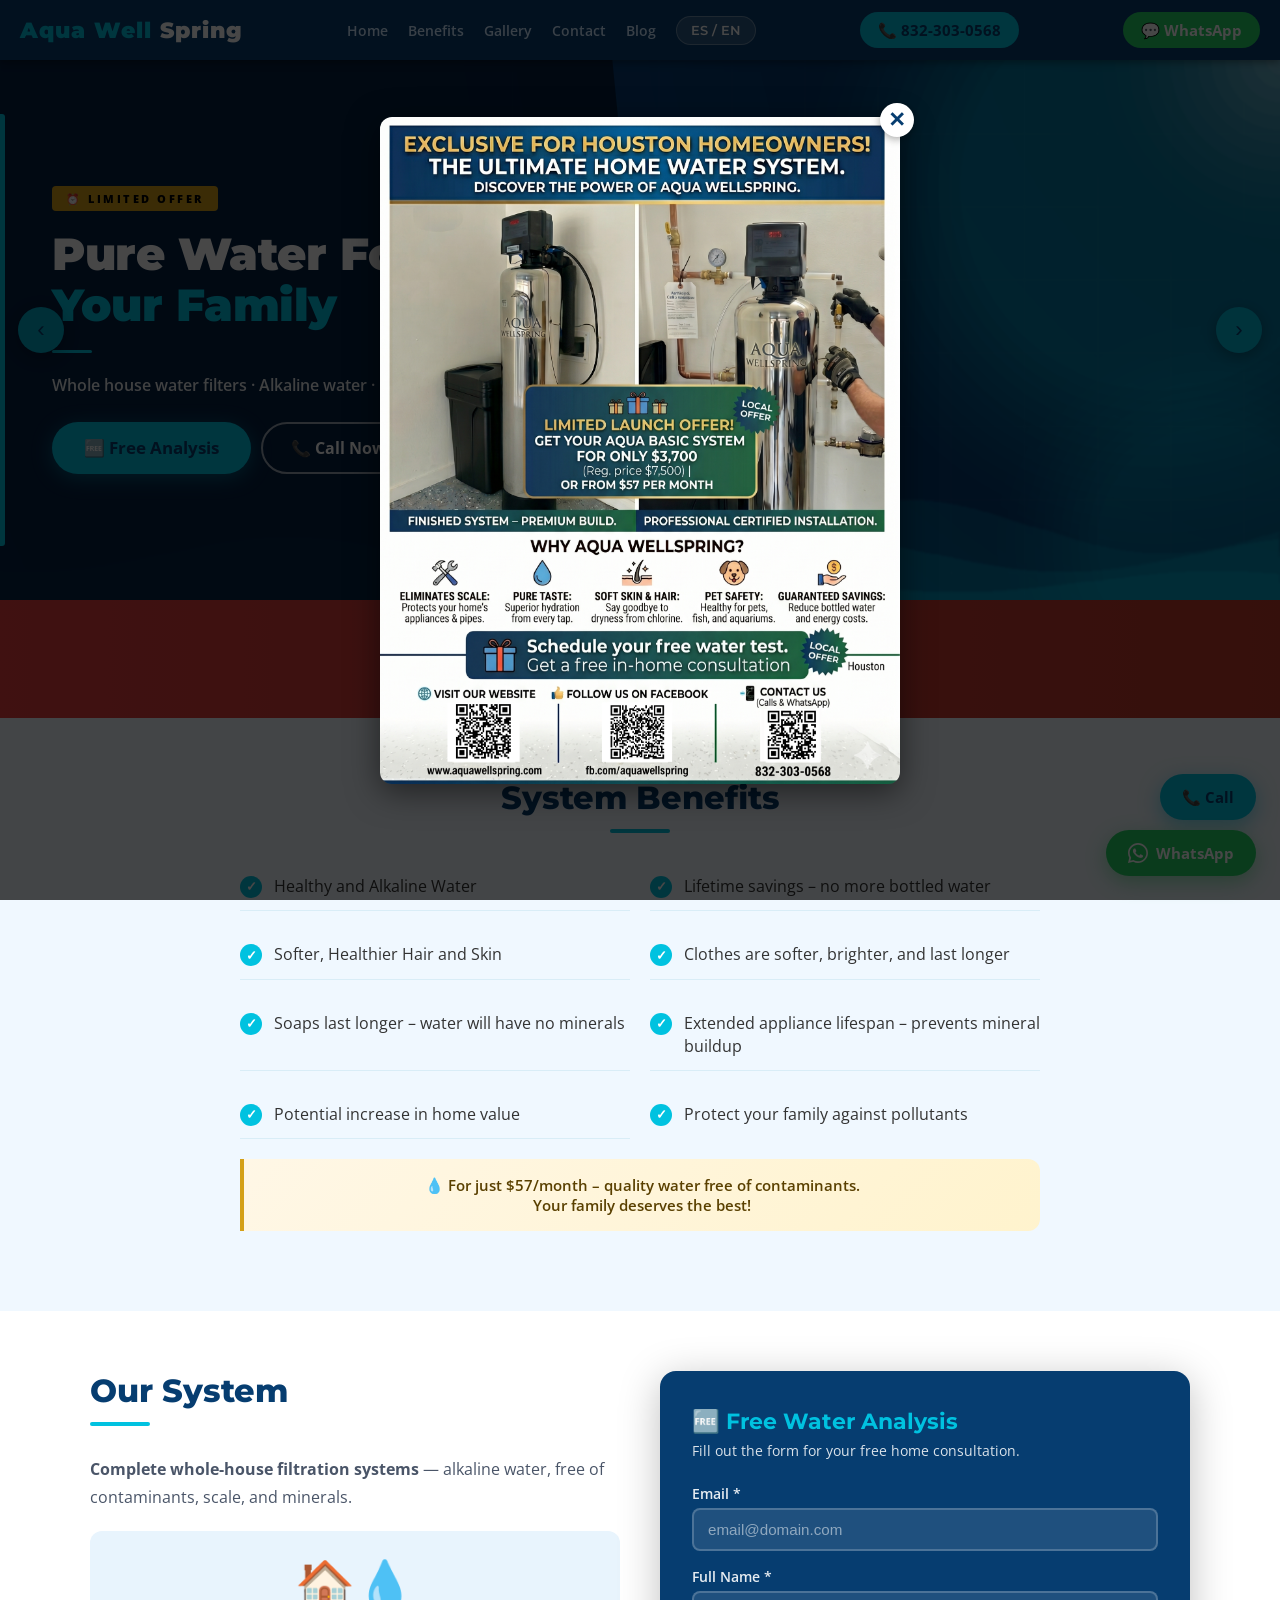
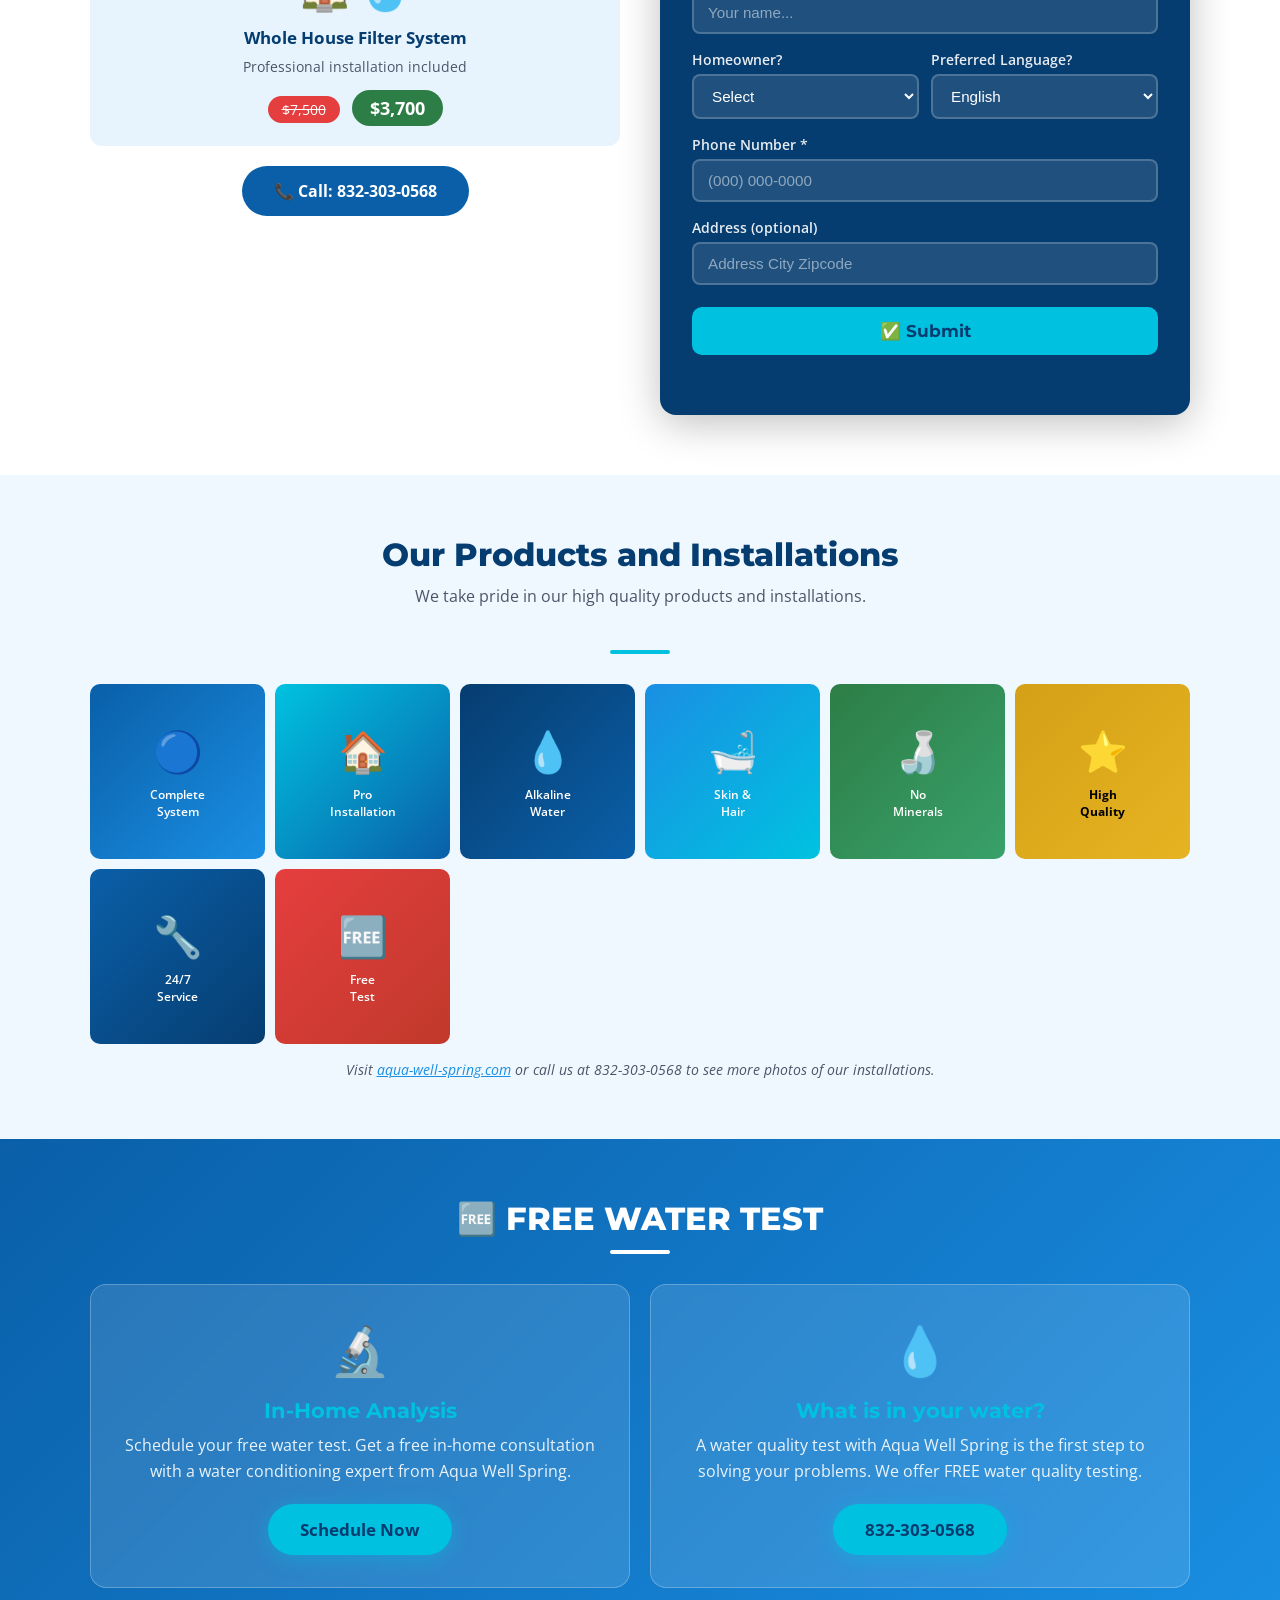
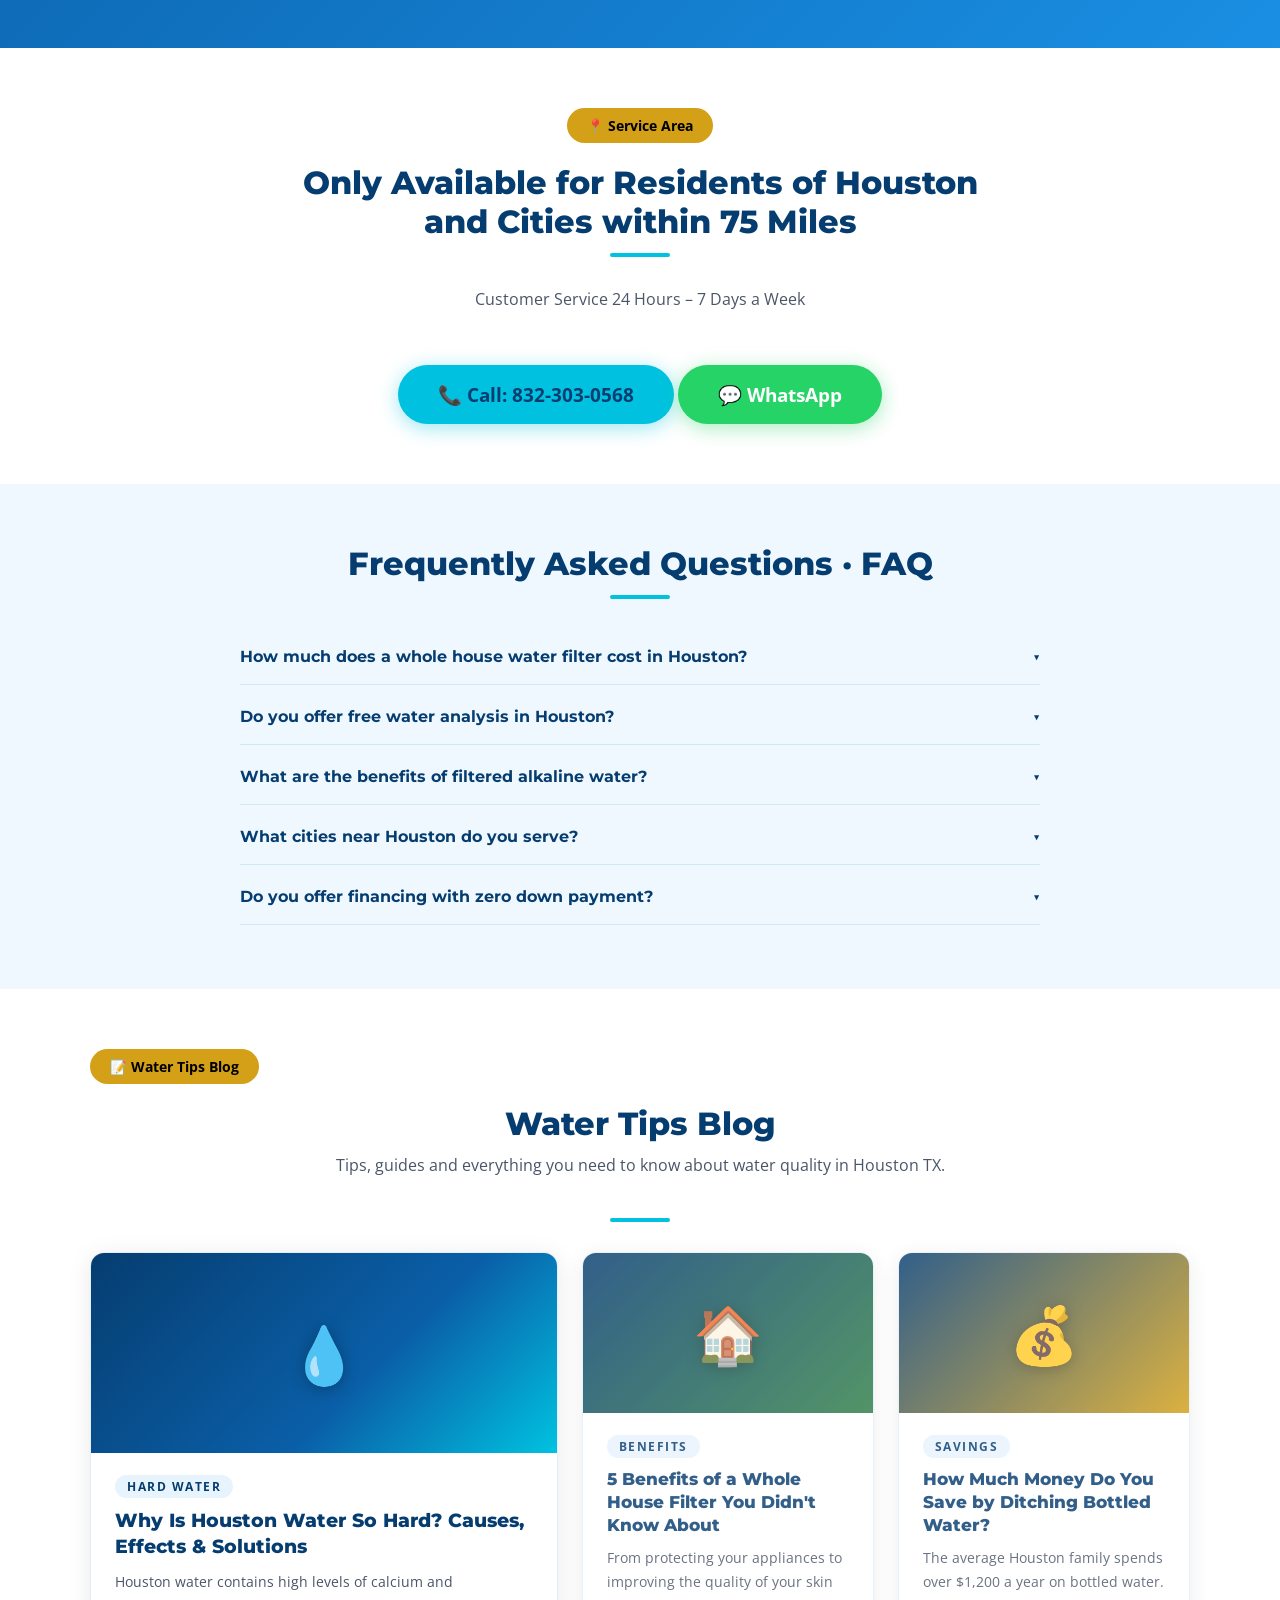
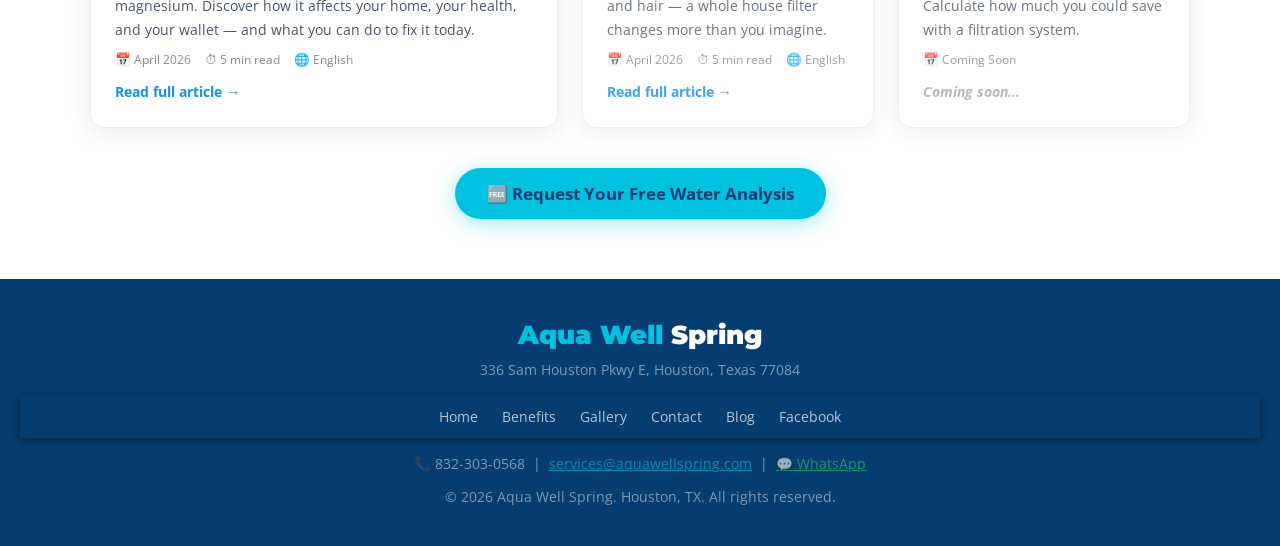
==== commit eb1050d7: "Update 30index-en.html" ====
--- a/index-en.html
+++ b/index-en.html
@@ -469,14 +469,14 @@
                 <option value="No">No</option>
               </select>
             </div>
-            <div class="form-group">
-              <label>Have Phone?</label>
-              <select name="has_phone" required>
-                <option value="">Select</option>
-                <option value="Yes">Yes</option>
-                <option value="No">No</option>
+             <div class="form-group">
+              <label>Preferred Language?</label>
+              <select name="pre_lang" required>
+                <option selected value="English">English</option>
+                <option value="Spanish">Spanish</option>
               </select>
-            </div>
+            </div>            
+           
           </div>
           <div class="form-group">
             <label>Phone Number *</label>
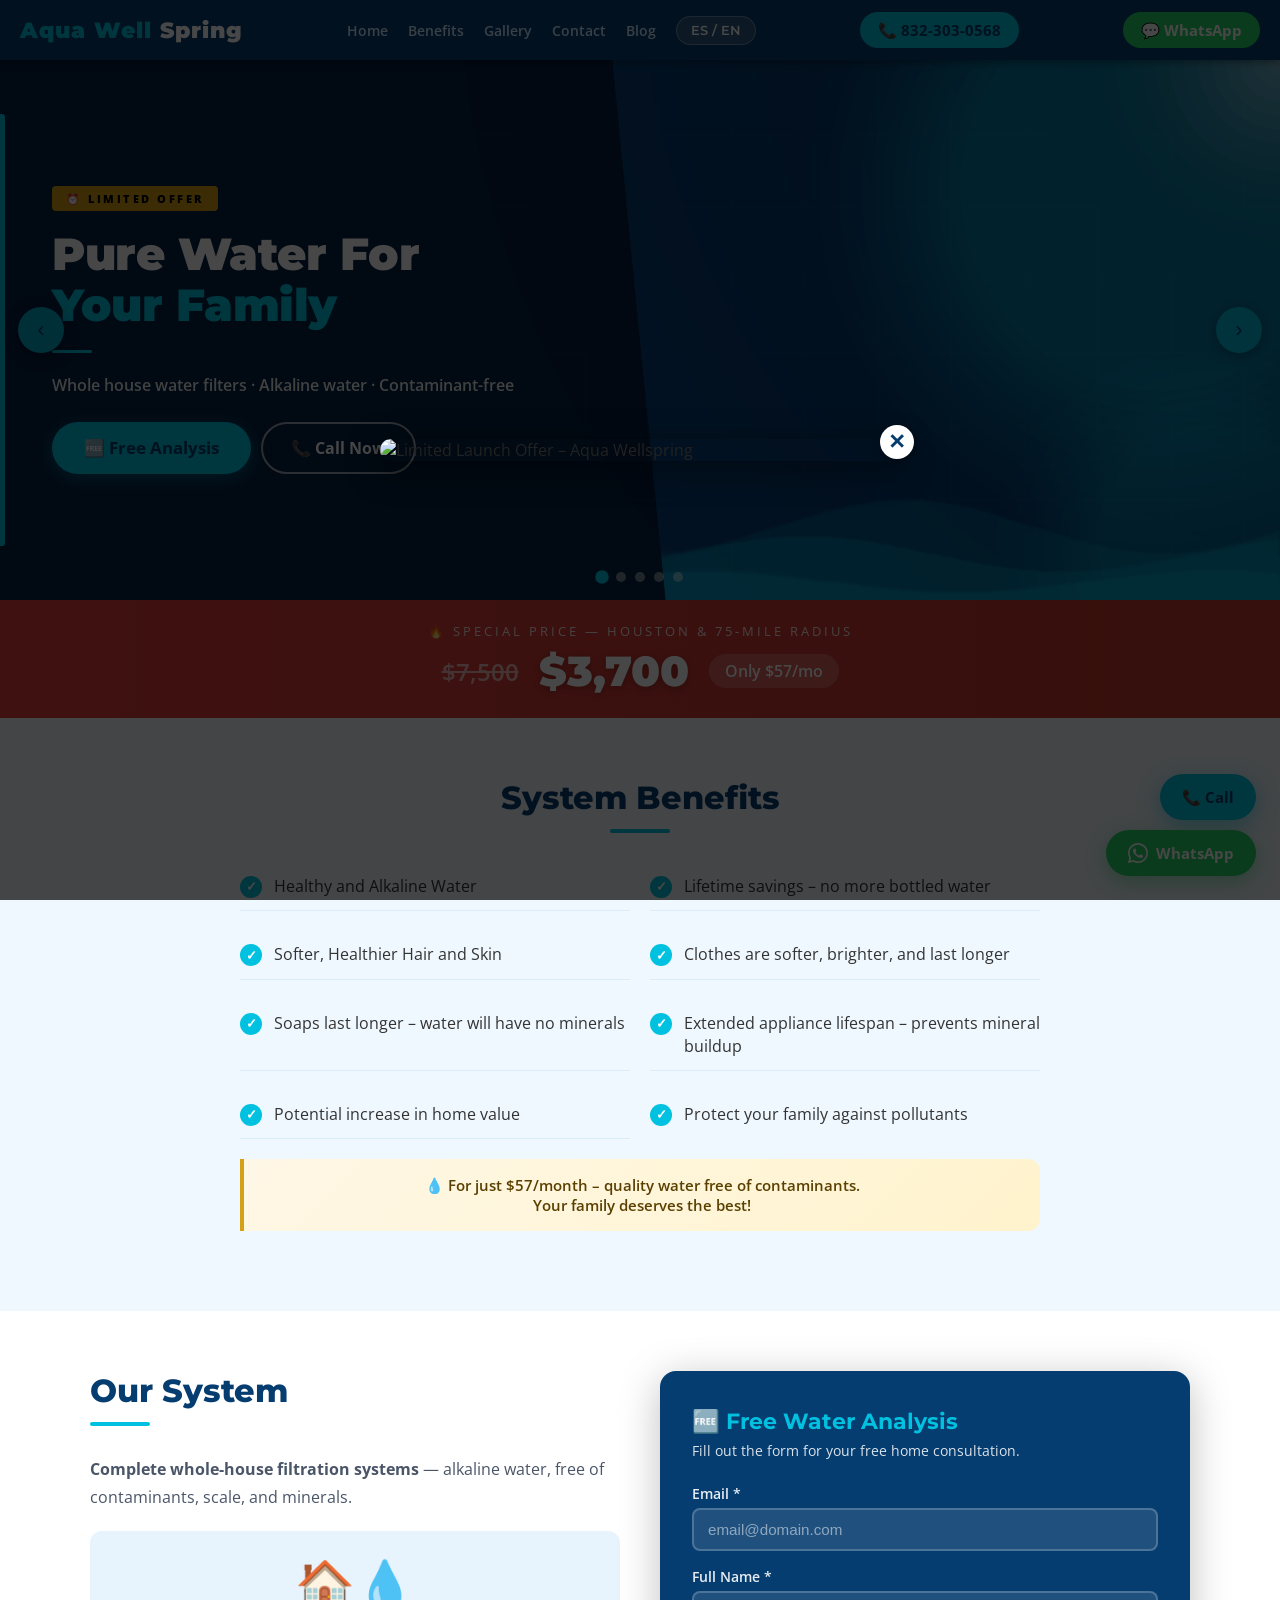
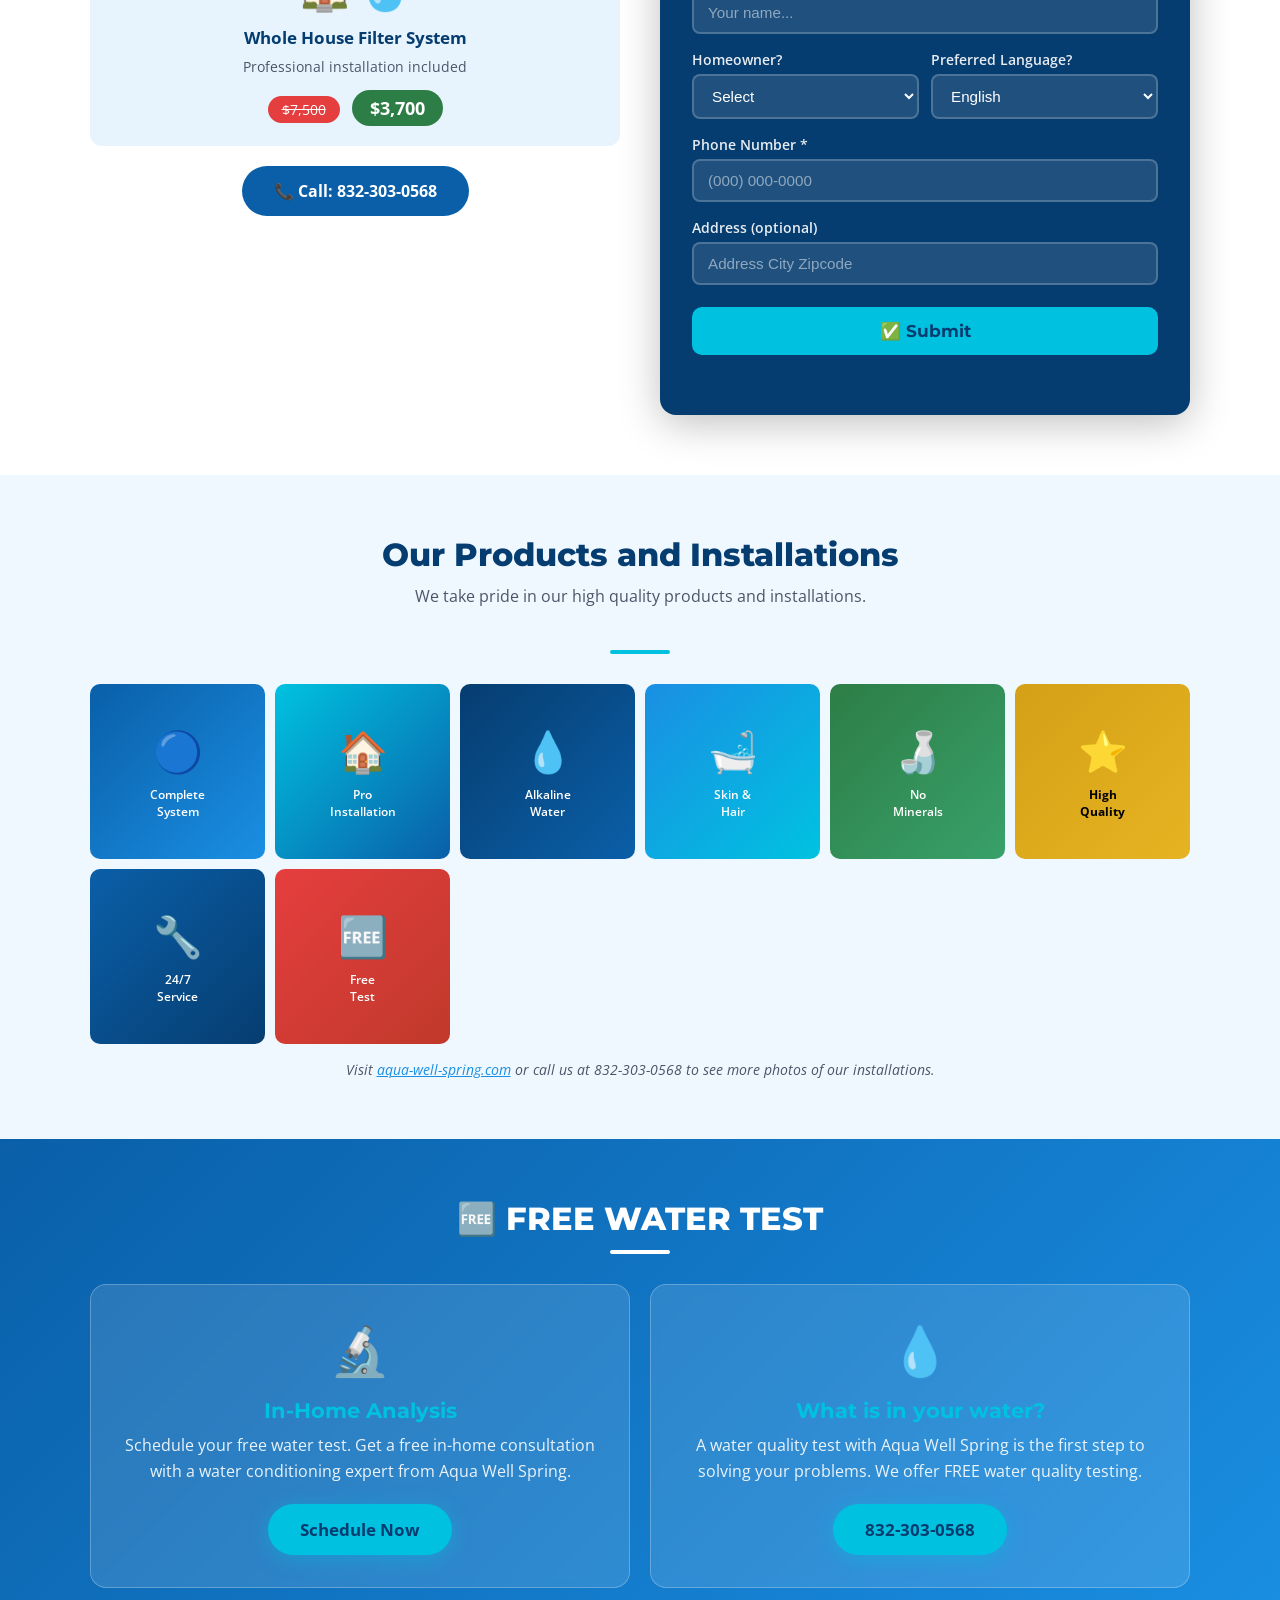
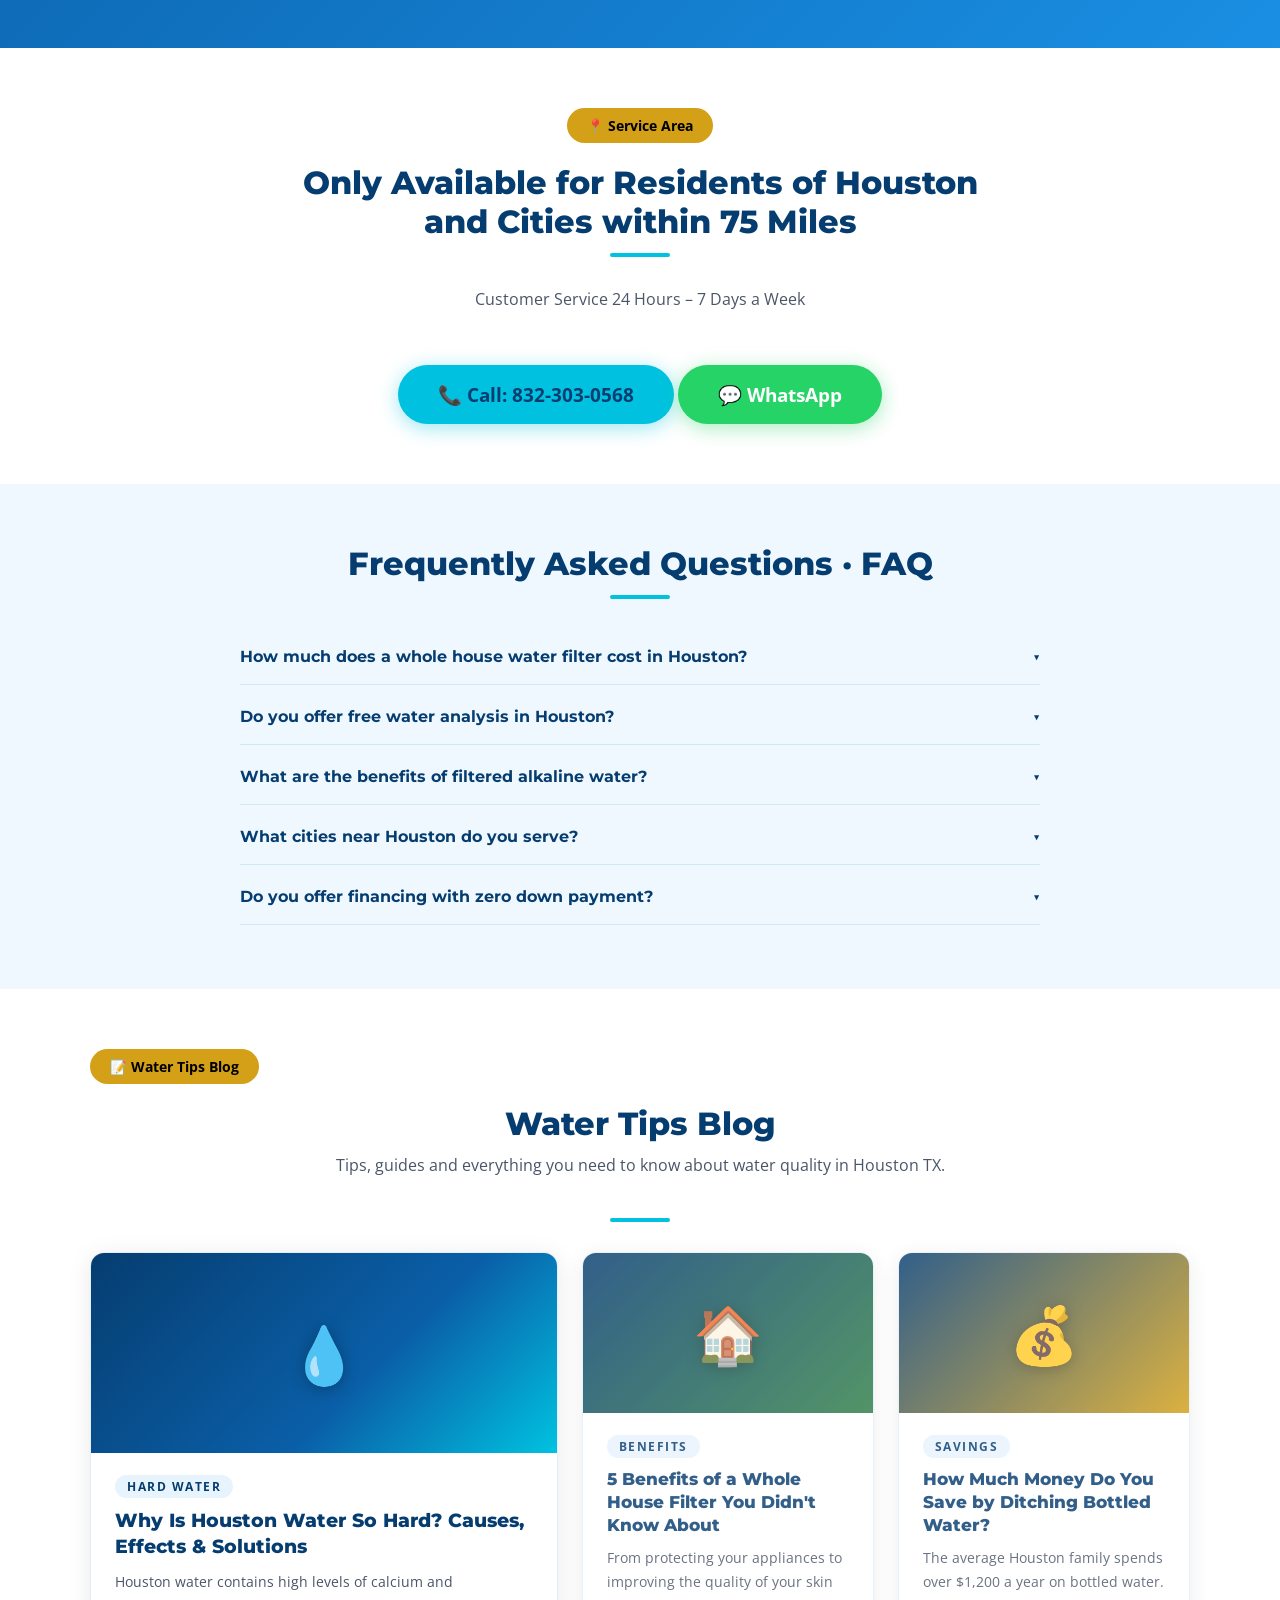
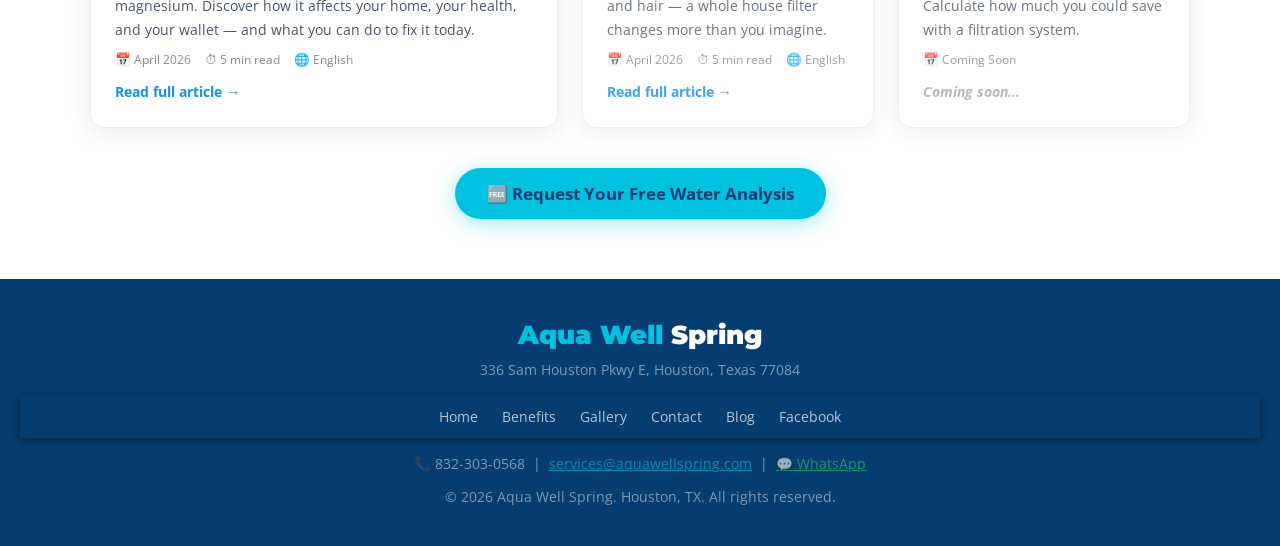
==== commit daff0f59: "Update index-en.html" ====
--- a/index-en.html
+++ b/index-en.html
@@ -713,7 +713,7 @@
 <div id="promoModal" style="display:none;position:fixed;inset:0;z-index:9999;background:rgba(0,0,0,.72);align-items:center;justify-content:center;padding:16px;">
   <div style="position:relative;max-width:520px;width:100%;animation:popIn .35s cubic-bezier(.175,.885,.32,1.275) both;">
     <button onclick="closePromo()" aria-label="Close" style="position:absolute;top:-14px;right:-14px;z-index:1;width:34px;height:34px;border-radius:50%;border:none;background:#fff;color:#063d70;font-size:1.3rem;font-weight:900;cursor:pointer;box-shadow:0 2px 8px rgba(0,0,0,.35);line-height:1;display:flex;align-items:center;justify-content:center;">✕</button>
-    <img src="flyer-5.png" alt="Limited Launch Offer – Aqua Wellspring" style="width:100%;border-radius:12px;display:block;box-shadow:0 8px 32px rgba(0,0,0,.5);">
+    <img src="Aqua_lastimage.png" alt="Limited Launch Offer – Aqua Wellspring" style="width:100%;border-radius:12px;display:block;box-shadow:0 8px 32px rgba(0,0,0,.5);">
   </div>
 </div>
 <style>
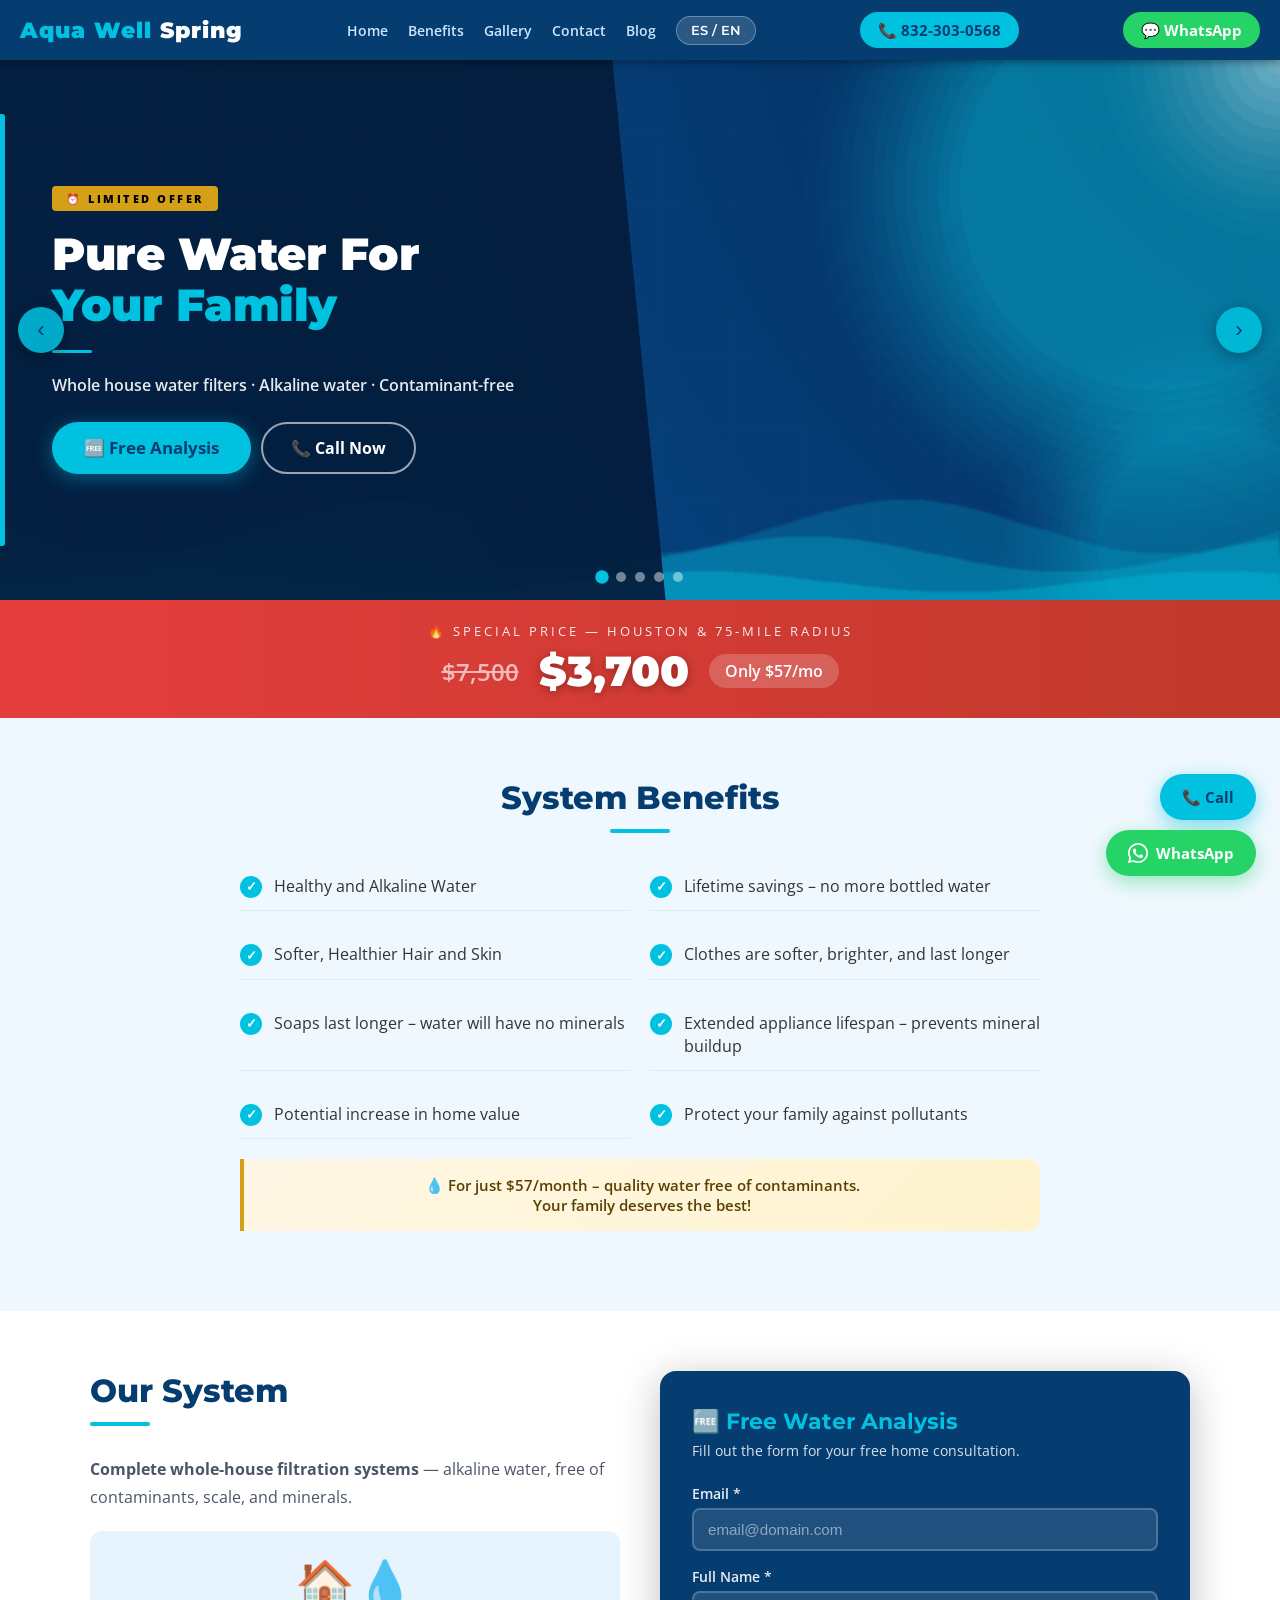
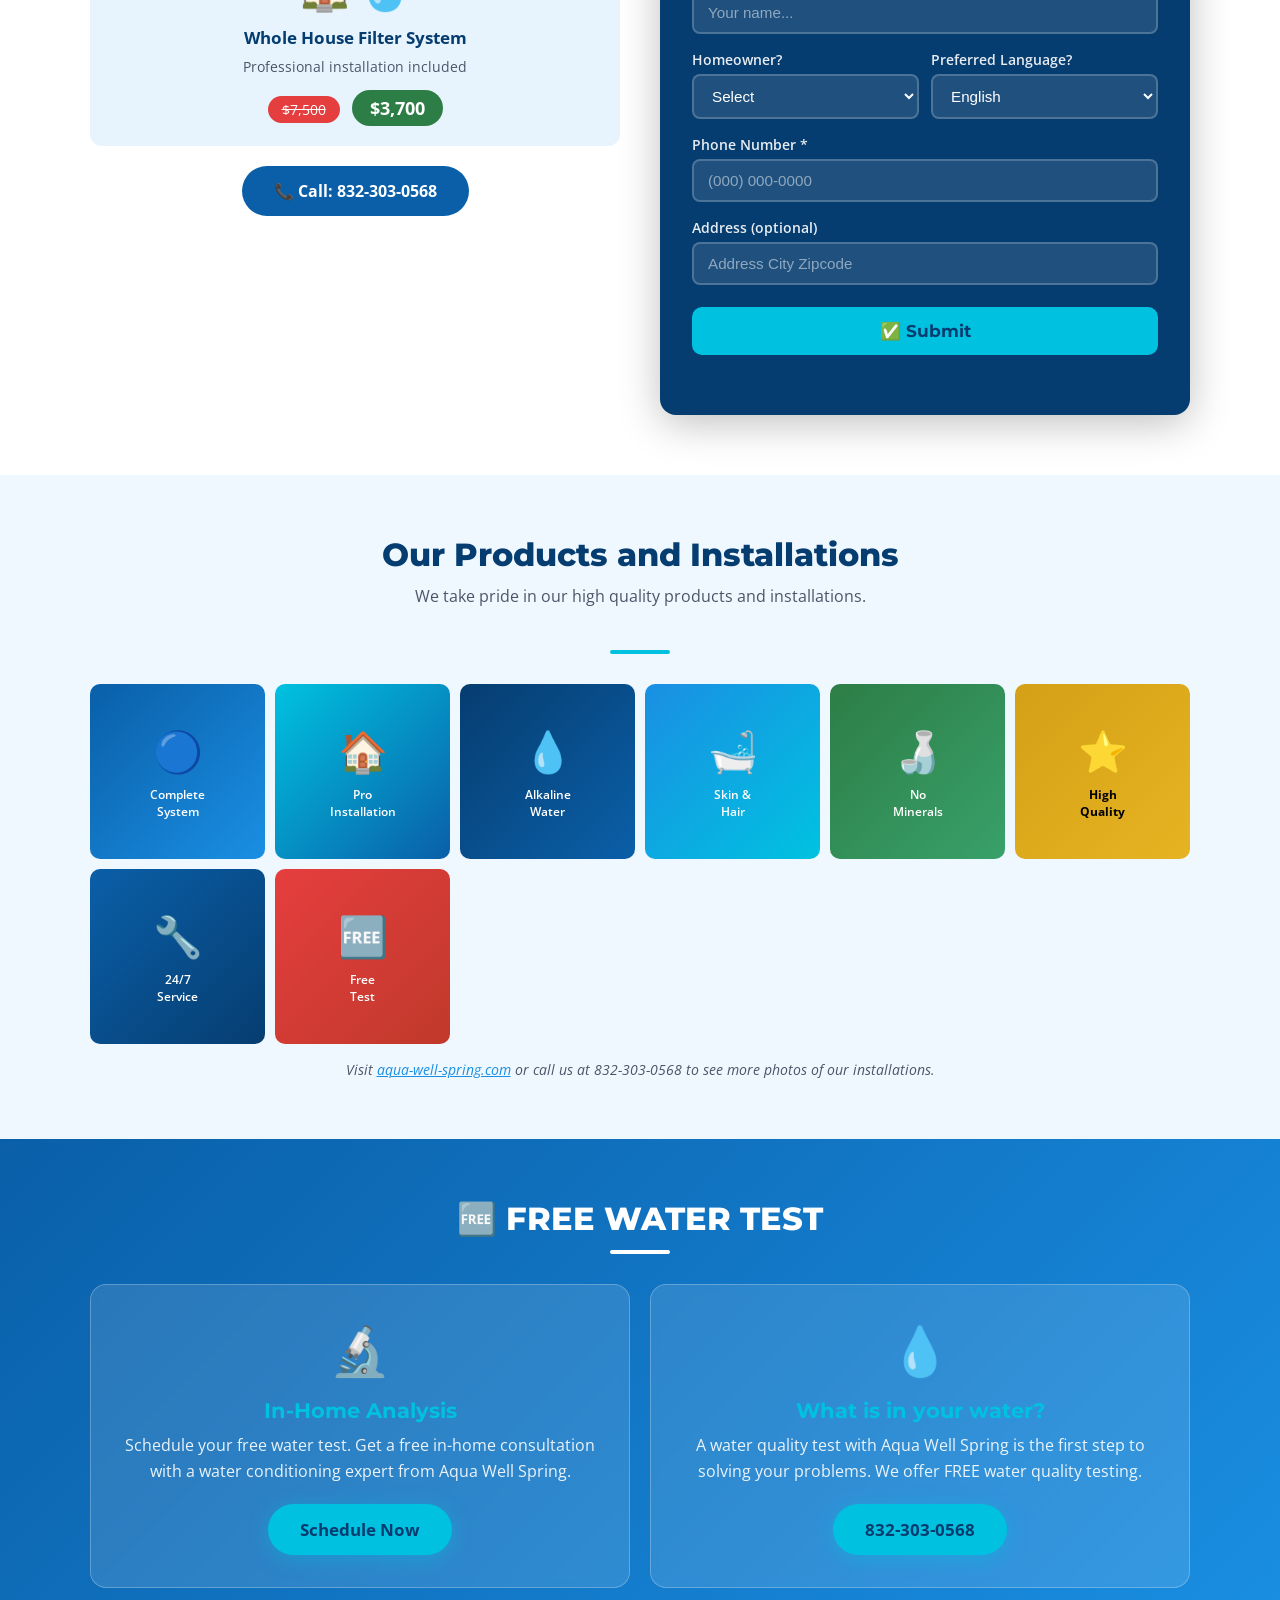
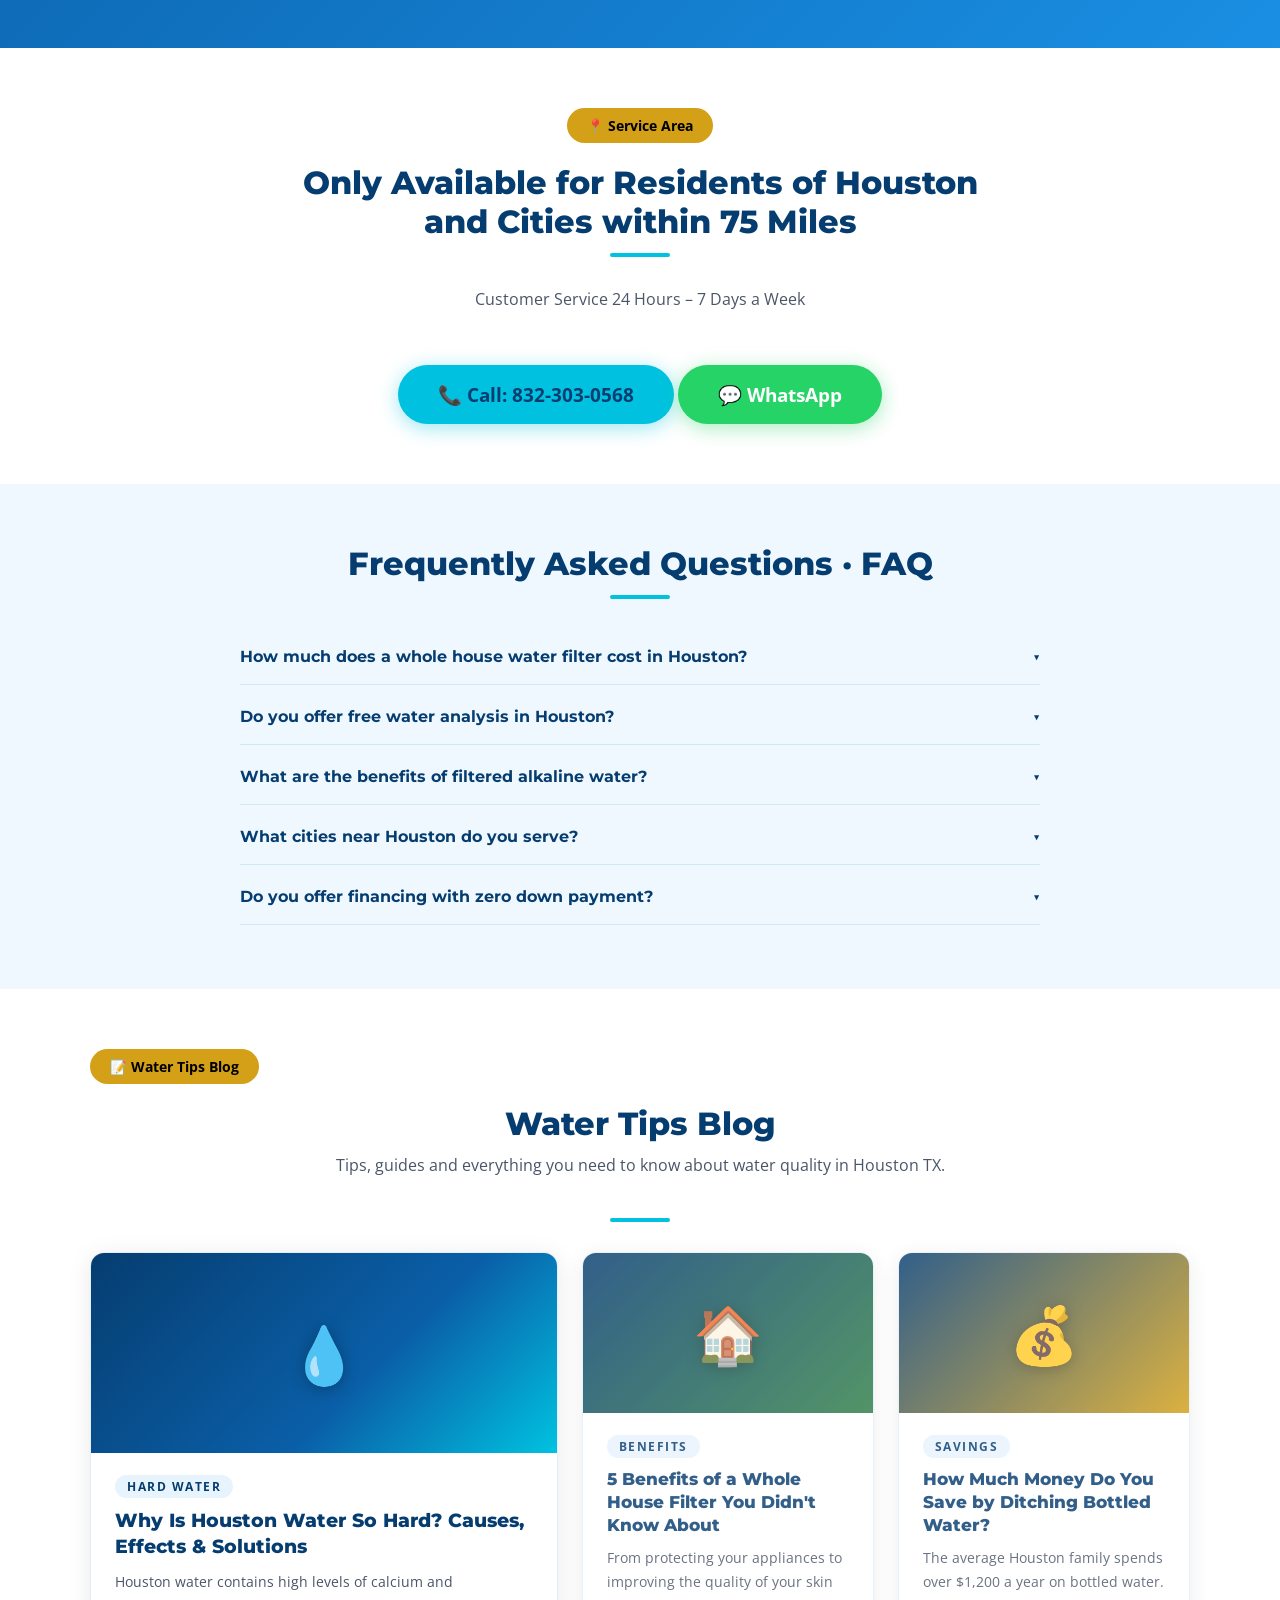
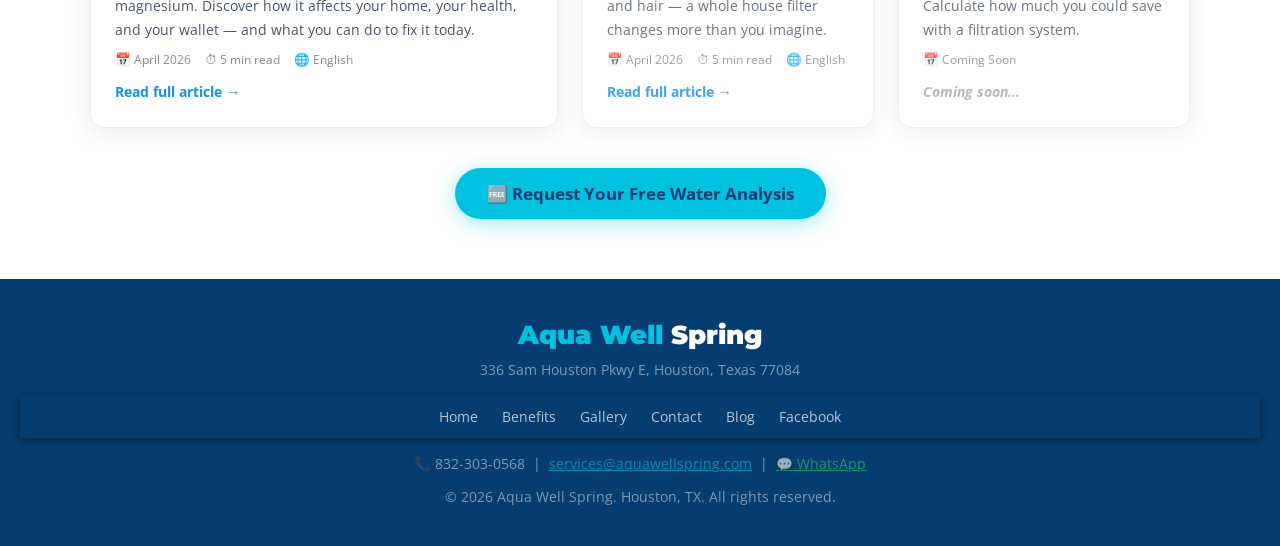
==== commit ce0516d4: "Update index-en.html" ====
--- a/index-en.html
+++ b/index-en.html
@@ -720,6 +720,7 @@
   @keyframes popIn{from{opacity:0;transform:scale(.85)}to{opacity:1;transform:scale(1)}}
 </style>
 <script>
+  /*
   (function(){
     if(!localStorage.getItem('aw_promo_seen')){
       var modal = document.getElementById('promoModal');
@@ -733,6 +734,7 @@
   document.getElementById('promoModal').addEventListener('click',function(e){
     if(e.target===this){closePromo();}
   });
+  */
 </script>
 
 <div class="float-cta-group">
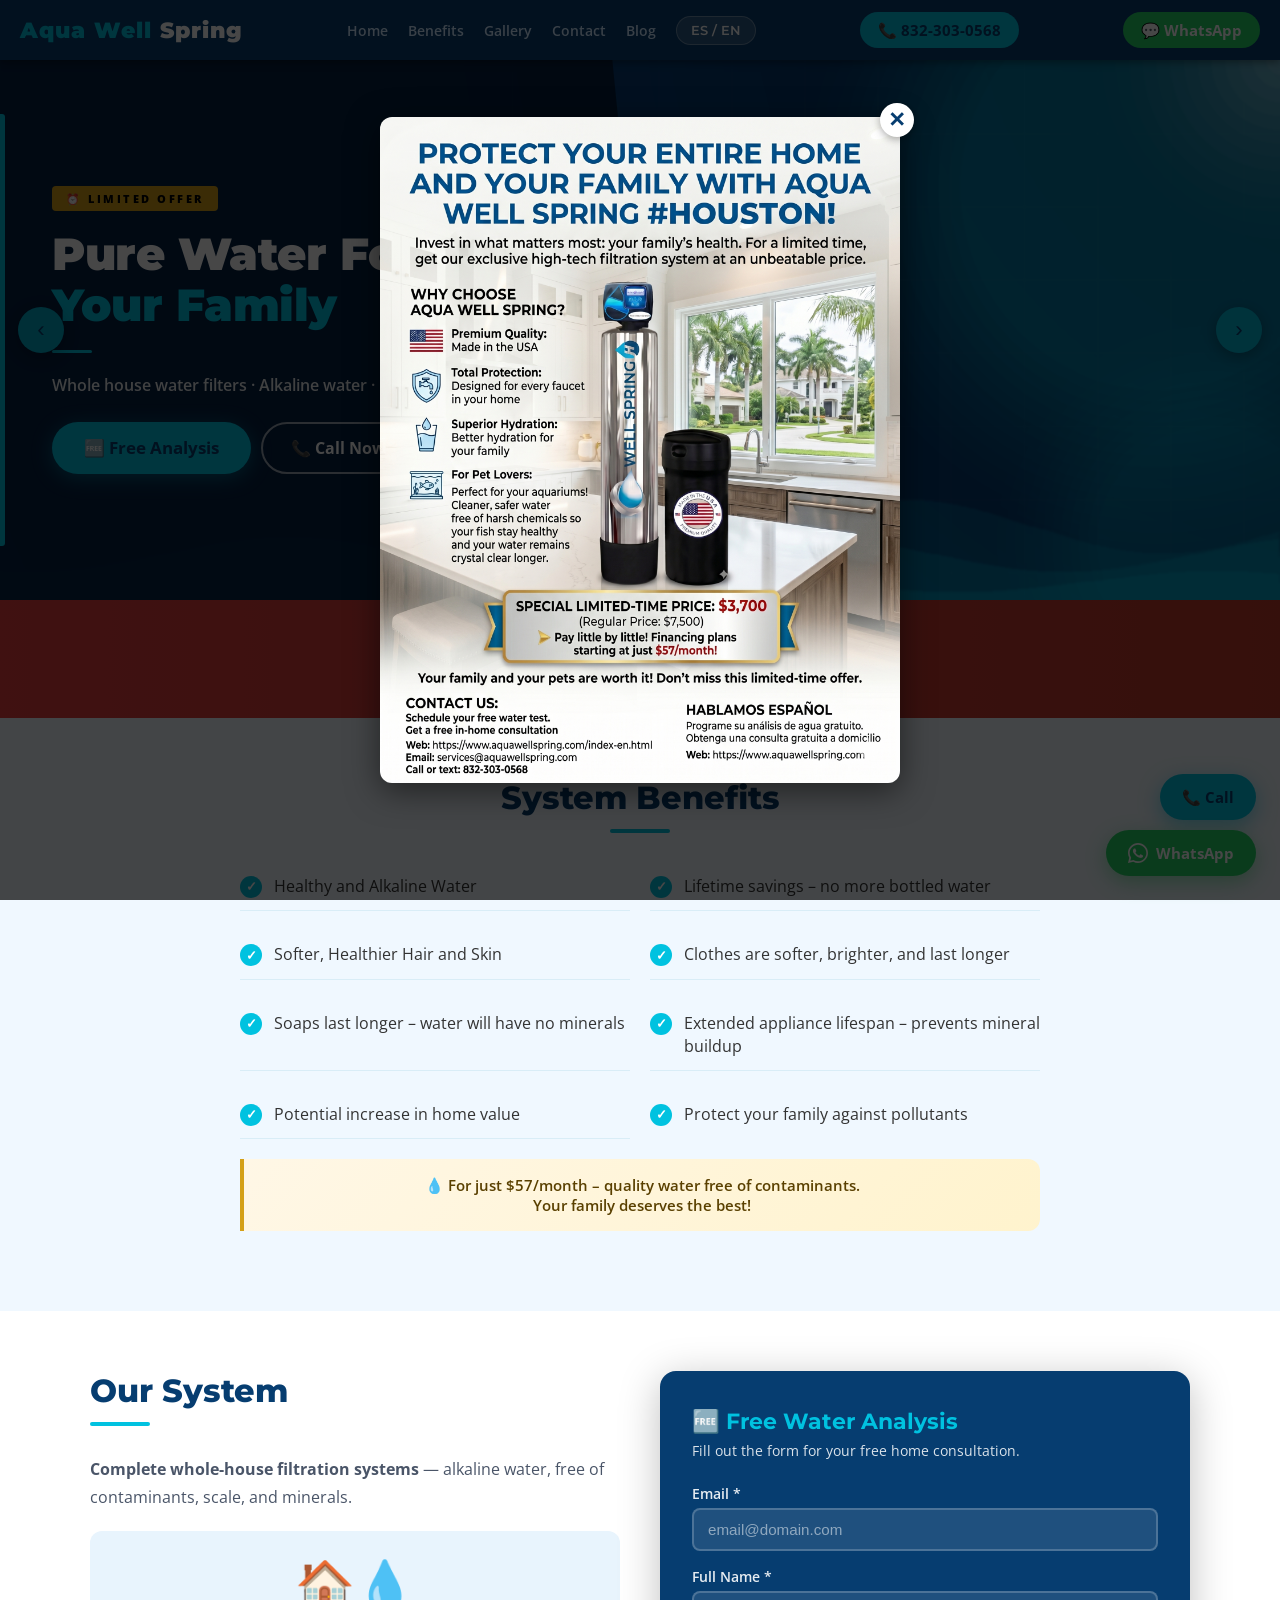
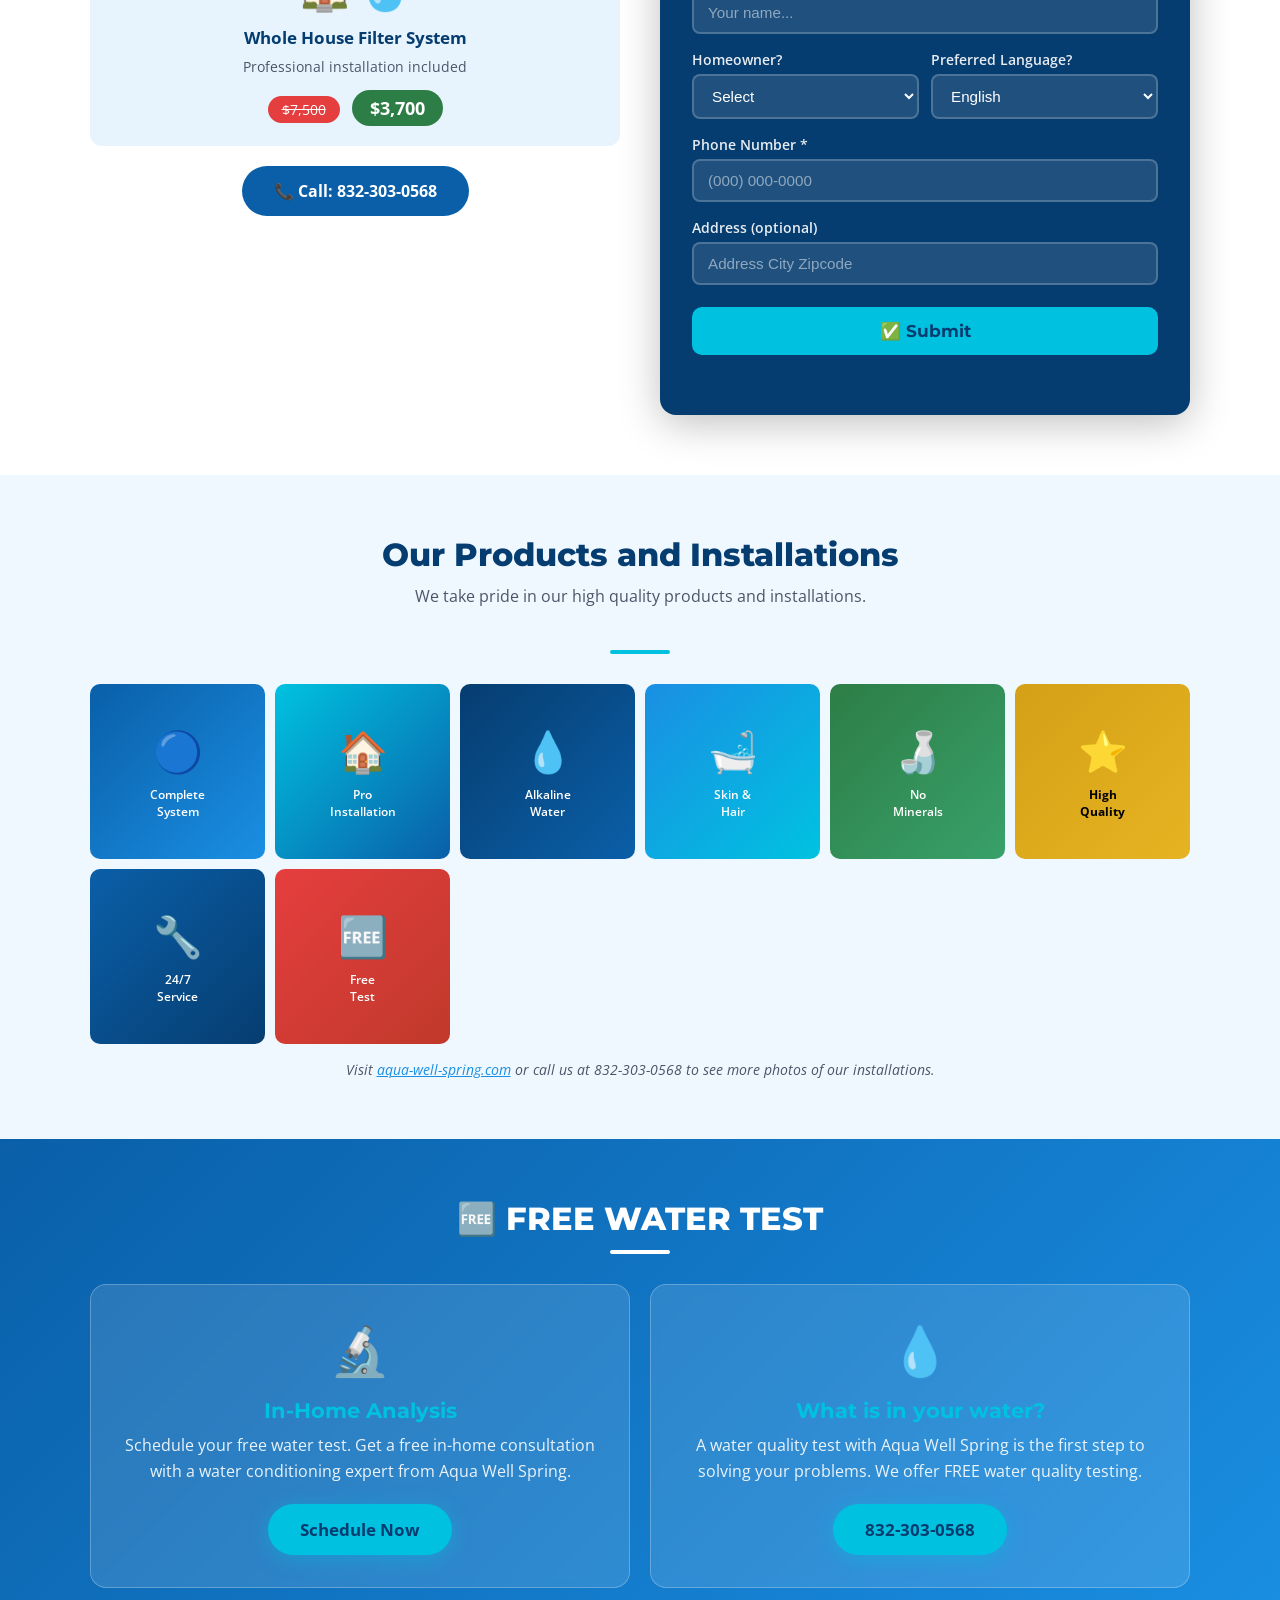
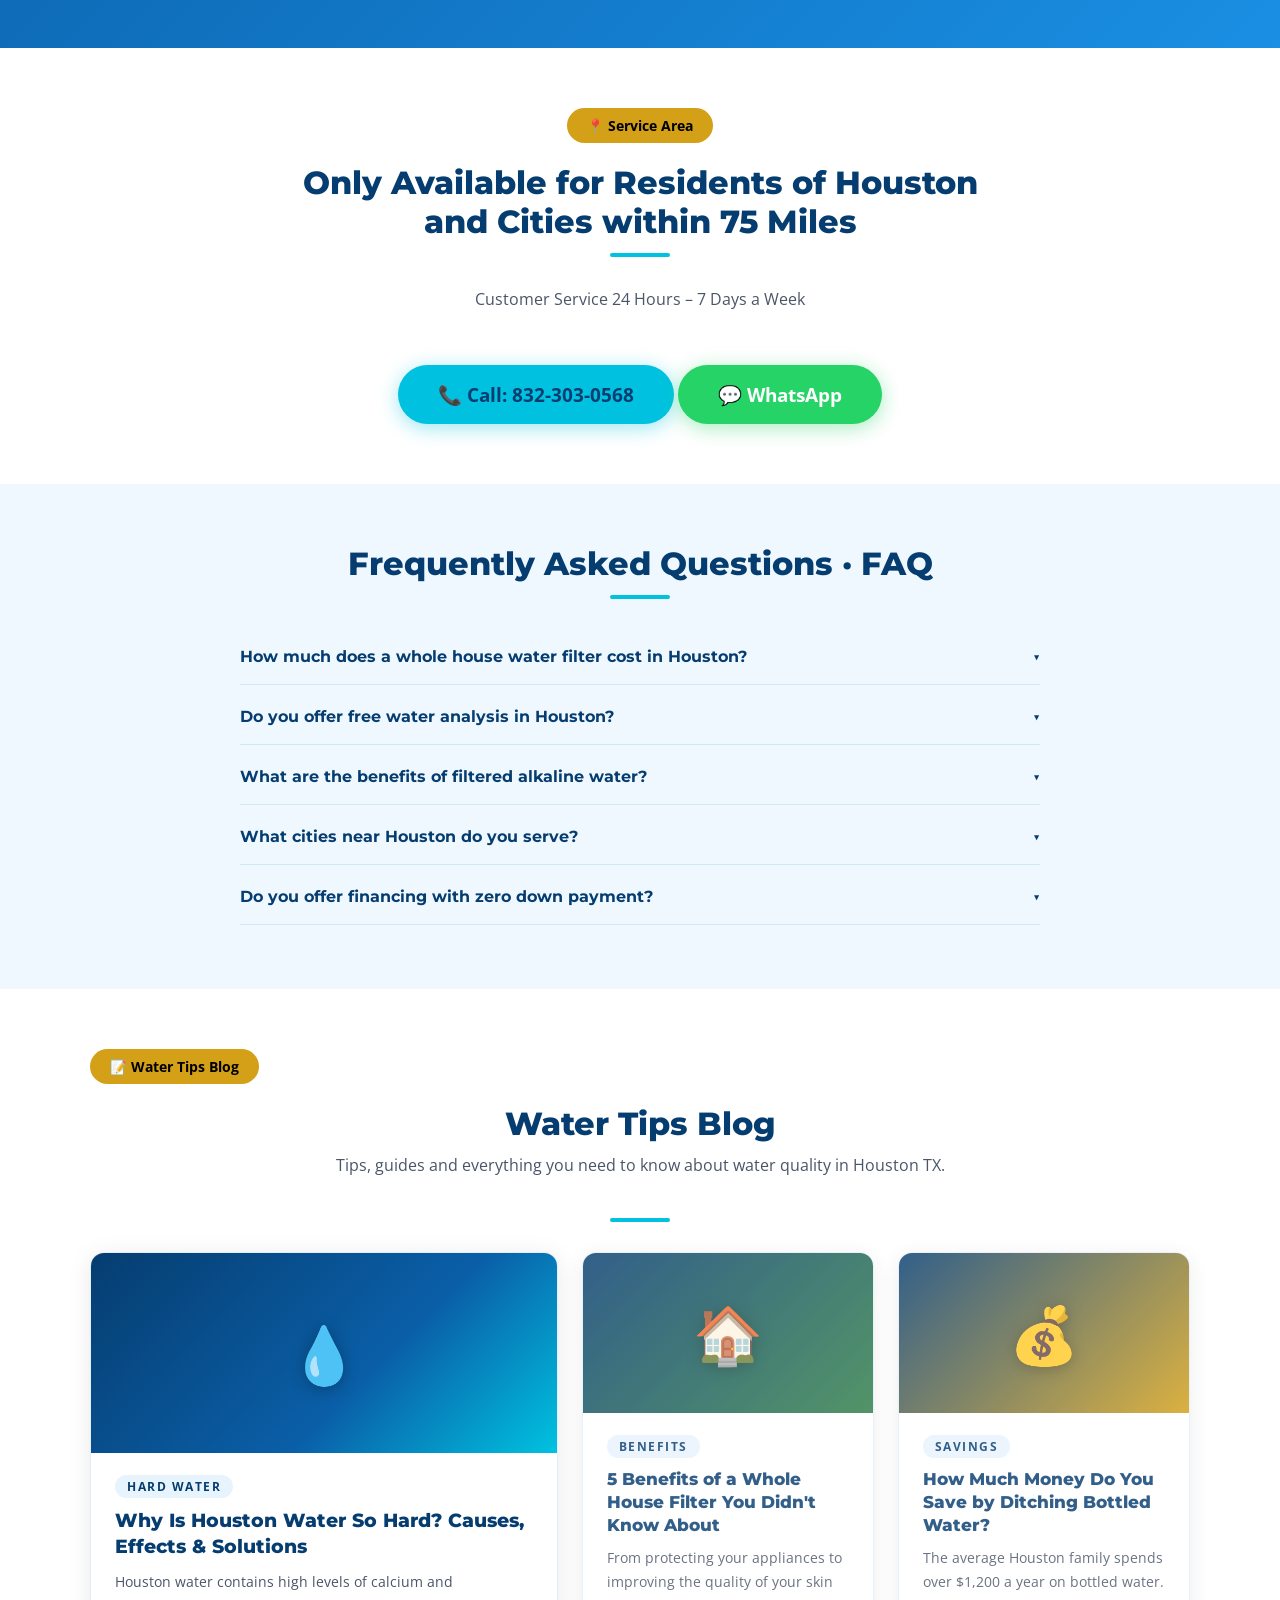
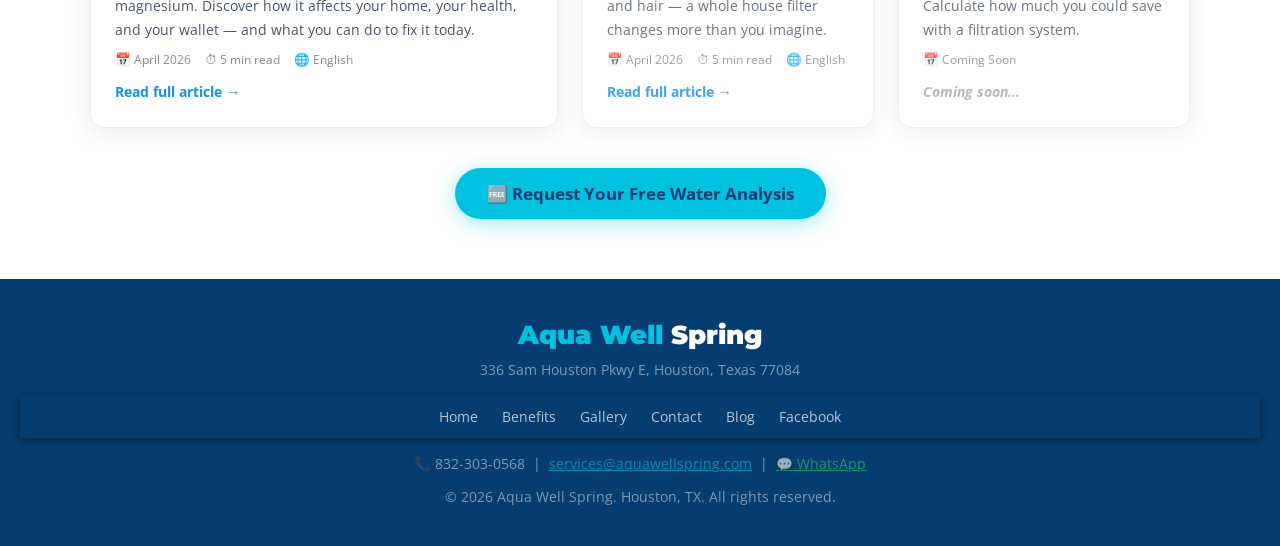
==== commit aa113cf1: "Update index-en.html" ====
--- a/index-en.html
+++ b/index-en.html
@@ -713,14 +713,14 @@
 <div id="promoModal" style="display:none;position:fixed;inset:0;z-index:9999;background:rgba(0,0,0,.72);align-items:center;justify-content:center;padding:16px;">
   <div style="position:relative;max-width:520px;width:100%;animation:popIn .35s cubic-bezier(.175,.885,.32,1.275) both;">
     <button onclick="closePromo()" aria-label="Close" style="position:absolute;top:-14px;right:-14px;z-index:1;width:34px;height:34px;border-radius:50%;border:none;background:#fff;color:#063d70;font-size:1.3rem;font-weight:900;cursor:pointer;box-shadow:0 2px 8px rgba(0,0,0,.35);line-height:1;display:flex;align-items:center;justify-content:center;">✕</button>
-    <img src="Aqua_lastimage.png" alt="Limited Launch Offer – Aqua Wellspring" style="width:100%;border-radius:12px;display:block;box-shadow:0 8px 32px rgba(0,0,0,.5);">
+    <img src="Aqua_lastimage_0.png" alt="Limited Launch Offer – Aqua Wellspring" style="width:100%;border-radius:12px;display:block;box-shadow:0 8px 32px rgba(0,0,0,.5);">
   </div>
 </div>
 <style>
   @keyframes popIn{from{opacity:0;transform:scale(.85)}to{opacity:1;transform:scale(1)}}
 </style>
 <script>
-  /*
+  /* */
   (function(){
     if(!localStorage.getItem('aw_promo_seen')){
       var modal = document.getElementById('promoModal');
@@ -734,7 +734,7 @@
   document.getElementById('promoModal').addEventListener('click',function(e){
     if(e.target===this){closePromo();}
   });
-  */
+  
 </script>
 
 <div class="float-cta-group">
